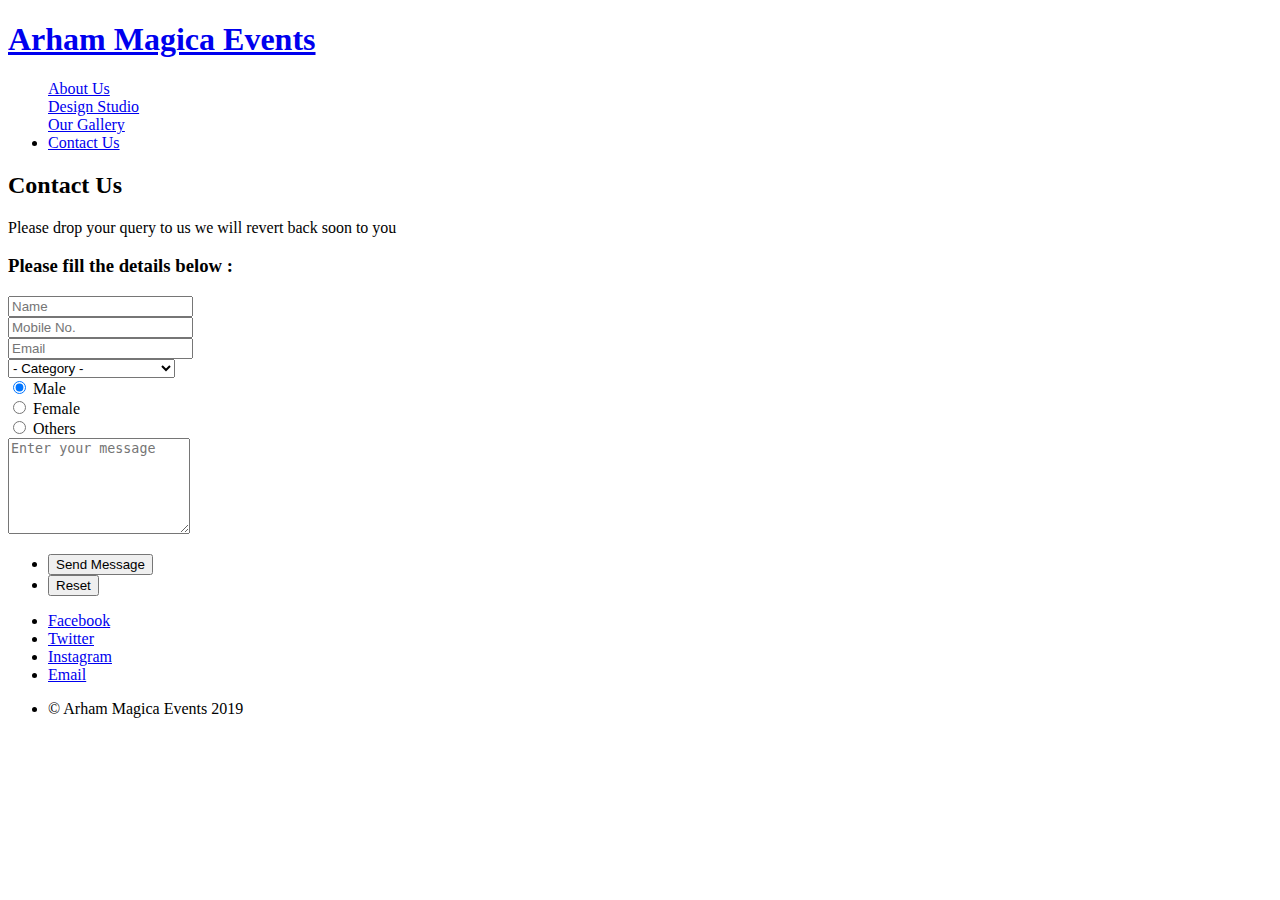
==== contact.html @ 1458b0da "Add files via upload" ====
<!DOCTYPE HTML>
<html>
<head>
		<title>Elements - Landed by HTML5 UP</title>
		<meta charset="utf-8" />
		<meta name="viewport" content="width=device-width, initial-scale=1, user-scalable=no" />
		<link rel="stylesheet" href="assets/css/main.css" />
		<noscript><link rel="stylesheet" href="assets/css/noscript.css" /></noscript>
	</head>
	<body class="is-preload">
		<div id="page-wrapper">

		
		
			<!-- Header -->
				<header id="header">
					<h1 id="logo"><a href="index.html">Arham Magica Events</a></h1>
					<nav id="nav">
						<ul>
							<li style="color: #fff"><a href="index.html#one">About Us</a></li>
							<li  style="color: #fff">
								<a href="#">Design Studio</a>
						<!--		<ul>
									<li><a href="left-sidebar.html">Left Sidebar</a></li>
									<li><a href="right-sidebar.html">Right Sidebar</a></li>
									<li><a href="no-sidebar.html">No Sidebar</a></li>
									<li>
										<a href="#">Submenu</a>
										<ul>
											<li><a href="#">Option 1</a></li>
											<li><a href="#">Option 2</a></li>
											<li><a href="#">Option 3</a></li>
											<li><a href="#">Option 4</a></li>
										</ul>
									</li>
								</ul>-->
							</li>
							<li  style="color: #fff"><a href="gallery.html" target="_blank">Our Gallery</a></li>
							<li><a href="contact.html" class="button primary" target="_blank">Contact Us</a></li>
						</ul>
					</nav>
				</header>

			<!-- Main -->
				<div id="main" class="wrapper style1">
					<div class="container">
						<header class="major">
							<h2>Contact Us</h2>
							<p>Please drop your query to us we will revert back soon to you</p>
						</header>


						<!-- Form -->
							<section>
								<h3>Please fill the details below : </h3>
								<form method="post" action="#">
									<div class="row gtr-uniform gtr-50">
										<div class="col-6 col-12-xsmall">
											<input type="text" name="name" id="name" value="" placeholder="Name" />
										</div>
										<div class="col-6 col-12-xsmall">
											<input type="text" name="Mobile No." id="number" value="" placeholder="Mobile No." />
										</div>
										
										<div class="col-6 col-12-xsmall">
											<input type="email" name="email" id="email" value="" placeholder="Email" />
										</div>
										<div class="col-12">
											<select name="category" id="category">
												<option value="">- Category -</option>
												<option value="1">Artists</option>
												<option value="1">Bands</option>
												<option value="1">Caterers</option>
												<option value="1">Dancers</option>
												<option value="1">Freelancer</option>
												<option value="1">Musicians</option>
												<option value="1">Wedding Plans/Services</option>
												<option value="1">Others</option>
											</select>
										</div>
										<div class="col-4 col-12-medium">
											<input type="radio" id="priority-low" name="priority" checked>
											<label>Male</label>
										</div>
										<div class="col-4 col-12-medium">
											<input type="radio" id="priority-normal" name="priority">
											<label>Female</label>
										</div>
										<div class="col-4 col-12-medium">
											<input type="radio" id="priority-high" name="priority">
											<label>Others</label>
										</div>
										<div class="col-12">
											<textarea name="message" id="message" placeholder="Enter your message" rows="6"></textarea>
										</div>
										<div class="col-12">
											<ul class="actions">
												<li><input type="submit" value="Send Message" class="primary" /></li>
												<li><input type="reset" value="Reset" /></li>
											</ul>
										</div>
									</div>
								</form>
							</section>

					</div>
				</div>

			<!-- Footer -->
				<footer id="footer">
					<ul class="icons">	
						<li><a href="#" class="icon alt fa-facebook"><span class="label">Facebook</span></a></li>
						<li><a href="#" class="icon alt fa-twitter"><span class="label">Twitter</span></a></li>
						<li><a href="#" class="icon alt fa-instagram"><span class="label">Instagram</span></a></li>
						<li><a href="#" class="icon alt fa-envelope"><span class="label">Email</span></a></li>
					</ul>
					<ul class="copyright">
							<li>&copy; Arham Magica Events 2019</li>
				</ul>
				</footer>


		</div>

		<!-- Scripts -->
			<script src="assets/js/jquery.min.js"></script>
			<script src="assets/js/jquery.scrolly.min.js"></script>
			<script src="assets/js/jquery.dropotron.min.js"></script>
			<script src="assets/js/jquery.scrollex.min.js"></script>
			<script src="assets/js/browser.min.js"></script>
			<script src="assets/js/breakpoints.min.js"></script>
			<script src="assets/js/util.js"></script>
			<script src="assets/js/main.js"></script>

	</body>

</html>
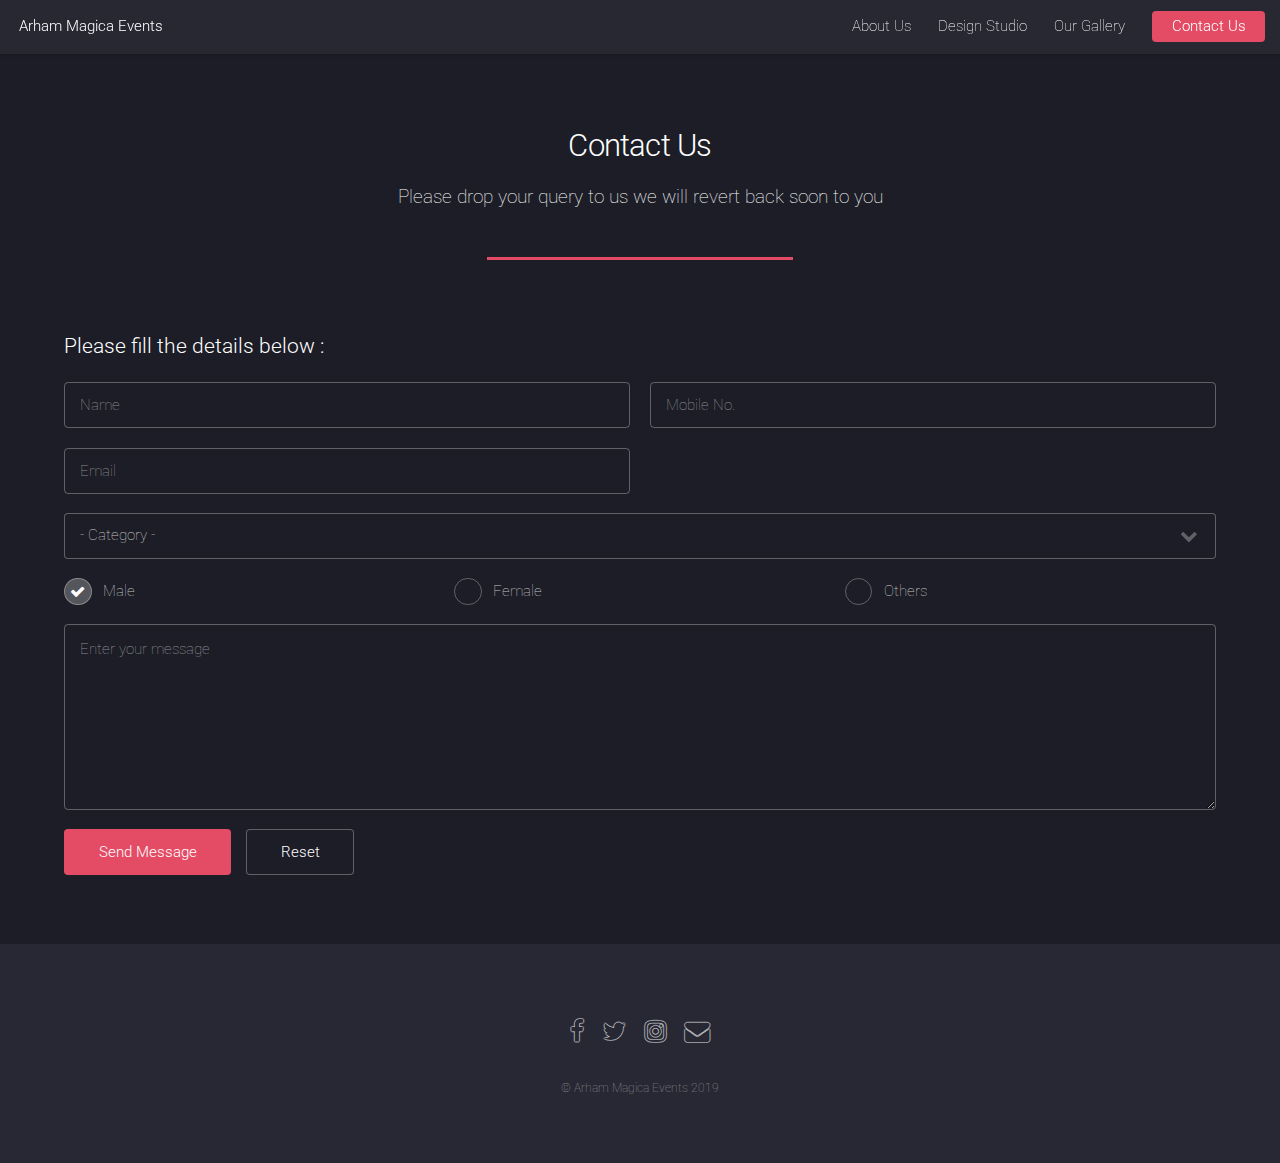
==== commit eb8c1946: "Add files via upload" ====
--- a/contact.html
+++ b/contact.html
@@ -1,7 +1,7 @@
 <!DOCTYPE HTML>
 <html>
 <head>
-		<title>Elements - Landed by HTML5 UP</title>
+		<title>Arham Magica Events | Contact</title>
 		<meta charset="utf-8" />
 		<meta name="viewport" content="width=device-width, initial-scale=1, user-scalable=no" />
 		<link rel="stylesheet" href="assets/css/main.css" />
--- a/assets/css/main.css
+++ b/assets/css/main.css
@@ -0,0 +1,4064 @@
+@import url("font-awesome.min.css");
+@import url("https://fonts.googleapis.com/css?family=Roboto:100,300,100italic,300italic");
+
+html, body, div, span, applet, object,
+iframe, h1, h2, h3, h4, h5, h6, p, blockquote,
+pre, a, abbr, acronym, address, big, cite,
+code, del, dfn, em, img, ins, kbd, q, s, samp,
+small, strike, strong, sub, sup, tt, var, b,
+u, i, center, dl, dt, dd, ol, ul, li, fieldset,
+form, label, legend, table, caption, tbody,
+tfoot, thead, tr, th, td, article, aside,
+canvas, details, embed, figure, figcaption,
+footer, header, hgroup, menu, nav, output, ruby,
+section, summary, time, mark, audio, video {
+	margin: 0;
+	padding: 0;
+	border: 0;
+	font-size: 100%;
+	font: inherit;
+	vertical-align: baseline;}
+
+article, aside, details, figcaption, figure,
+footer, header, hgroup, menu, nav, section {
+	display: block;}
+
+body {
+	line-height: 1;
+}
+
+ol, ul {
+	list-style: none;
+}
+
+blockquote, q {
+	quotes: none;
+}
+
+	blockquote:before, blockquote:after, q:before, q:after {
+		content: '';
+		content: none;
+	}
+
+table {
+	border-collapse: collapse;
+	border-spacing: 0;
+}
+
+body {
+	-webkit-text-size-adjust: none;
+}
+
+mark {
+	background-color: transparent;
+	color: inherit;
+}
+
+input::-moz-focus-inner {
+	border: 0;
+	padding: 0;
+}
+
+input, select, textarea {
+	-moz-appearance: none;
+	-webkit-appearance: none;
+	-ms-appearance: none;
+	appearance: none;
+}
+
+/* Basic */
+
+	html {
+		box-sizing: border-box;
+	}
+
+	*, *:before, *:after {
+		box-sizing: inherit;
+	}
+
+	html, body {
+		background: #1c1d26;
+	}
+
+	body.is-preload *, body.is-preload *:before, body.is-preload *:after {
+		-moz-animation: none !important;
+		-webkit-animation: none !important;
+		-ms-animation: none !important;
+		animation: none !important;
+		-moz-transition: none !important;
+		-webkit-transition: none !important;
+		-ms-transition: none !important;
+		transition: none !important;
+	}
+
+	body, input, select, textarea {
+		color: rgba(255, 255, 255, 0.75);
+		font-family: "Roboto", Helvetica, sans-serif;
+		font-size: 15pt;
+		font-weight: 100;
+		line-height: 1.75em;
+	}
+
+	a {
+		-moz-transition: border-color 0.2s ease-in-out, color 0.2s ease-in-out;
+		-webkit-transition: border-color 0.2s ease-in-out, color 0.2s ease-in-out;
+		-ms-transition: border-color 0.2s ease-in-out, color 0.2s ease-in-out;
+		transition: border-color 0.2s ease-in-out, color 0.2s ease-in-out;
+		border-bottom: dotted 1px;
+		color: #e44c65;
+		text-decoration: none;
+	}
+
+		a:hover {
+			color: #e44c65 !important;
+			border-bottom-color: transparent;
+		}
+
+	strong, b {
+		color: #ffffff;
+		font-weight: 300;
+	}
+
+	em, i {
+		font-style: italic;
+	}
+
+	p {
+		margin: 0 0 2em 0;
+	}
+
+	h1, h2, h3, h4, h5, h6 {
+		color: #ffffff;
+		font-weight: 300;
+		line-height: 1em;
+		margin: 0 0 1em 0;
+	}
+
+		h1 a, h2 a, h3 a, h4 a, h5 a, h6 a {
+			color: inherit;
+			border: 0;
+		}
+
+	h2 {
+		font-size: 2em;
+		line-height: 1.5em;
+		letter-spacing: -0.025em;
+	}
+
+	h3 {
+		font-size: 1.35em;
+		line-height: 1.5em;
+	}
+
+	h4 {
+		font-size: 1.1em;
+		line-height: 1.5em;
+	}
+
+	h5 {
+		font-size: 0.9em;
+		line-height: 1.5em;
+	}
+
+	h6 {
+		font-size: 0.7em;
+		line-height: 1.5em;
+	}
+
+	sub {
+		font-size: 0.8em;
+		position: relative;
+		top: 0.5em;
+	}
+
+	sup {
+		font-size: 0.8em;
+		position: relative;
+		top: -0.5em;
+	}
+
+	hr {
+		border: 0;
+		border-bottom: solid 1px rgba(255, 255, 255, 0.3);
+		margin: 3em 0;
+	}
+
+		hr.major {
+			margin: 4em 0;
+		}
+
+	blockquote {
+		border-left: solid 4px rgba(255, 255, 255, 0.3);
+		font-style: italic;
+		margin: 0 0 2em 0;
+		padding: 0.5em 0 0.5em 2em;
+	}
+
+	code {
+		background: rgba(255, 255, 255, 0.075);
+		border-radius: 4px;
+		font-family: "Courier New", monospace;
+		font-size: 0.9em;
+		margin: 0 0.25em;
+		padding: 0.25em 0.65em;
+	}
+
+	pre {
+		-webkit-overflow-scrolling: touch;
+		font-family: "Courier New", monospace;
+		font-size: 0.9em;
+		margin: 0 0 2em 0;
+	}
+
+		pre code {
+			display: block;
+			line-height: 1.75em;
+			padding: 1em 1.5em;
+			overflow-x: auto;
+		}
+
+	.align-left {
+		text-align: left;
+	}
+
+	.align-center {
+		text-align: center;
+	}
+
+	.align-right {
+		text-align: right;
+	}
+
+/* Loader */
+
+	@-moz-keyframes spinner-show {
+		0% {
+			opacity: 0;
+		}
+
+		100% {
+			opacity: 1;
+		}
+	}
+
+	@-webkit-keyframes spinner-show {
+		0% {
+			opacity: 0;
+		}
+
+		100% {
+			opacity: 1;
+		}
+	}
+
+	@-ms-keyframes spinner-show {
+		0% {
+			opacity: 0;
+		}
+
+		100% {
+			opacity: 1;
+		}
+	}
+
+	@keyframes spinner-show {
+		0% {
+			opacity: 0;
+		}
+
+		100% {
+			opacity: 1;
+		}
+	}
+
+	@-moz-keyframes spinner-hide {
+		0% {
+			color: rgba(255, 255, 255, 0.15);
+			z-index: 100001;
+			-moz-transform: scale(1) rotate(0deg);
+			-webkit-transform: scale(1) rotate(0deg);
+			-ms-transform: scale(1) rotate(0deg);
+			transform: scale(1) rotate(0deg);
+		}
+
+		99% {
+			color: #1c1d26;
+			z-index: 100001;
+			-moz-transform: scale(0.5) rotate(360deg);
+			-webkit-transform: scale(0.5) rotate(360deg);
+			-ms-transform: scale(0.5) rotate(360deg);
+			transform: scale(0.5) rotate(360deg);
+		}
+
+		100% {
+			color: #1c1d26;
+			z-index: -1;
+			-moz-transform: scale(0.5) rotate(360deg);
+			-webkit-transform: scale(0.5) rotate(360deg);
+			-ms-transform: scale(0.5) rotate(360deg);
+			transform: scale(0.5) rotate(360deg);
+		}
+	}
+
+	@-webkit-keyframes spinner-hide {
+		0% {
+			color: rgba(255, 255, 255, 0.15);
+			z-index: 100001;
+			-moz-transform: scale(1) rotate(0deg);
+			-webkit-transform: scale(1) rotate(0deg);
+			-ms-transform: scale(1) rotate(0deg);
+			transform: scale(1) rotate(0deg);
+		}
+
+		99% {
+			color: #1c1d26;
+			z-index: 100001;
+			-moz-transform: scale(0.5) rotate(360deg);
+			-webkit-transform: scale(0.5) rotate(360deg);
+			-ms-transform: scale(0.5) rotate(360deg);
+			transform: scale(0.5) rotate(360deg);
+		}
+
+		100% {
+			color: #1c1d26;
+			z-index: -1;
+			-moz-transform: scale(0.5) rotate(360deg);
+			-webkit-transform: scale(0.5) rotate(360deg);
+			-ms-transform: scale(0.5) rotate(360deg);
+			transform: scale(0.5) rotate(360deg);
+		}
+	}
+
+	@-ms-keyframes spinner-hide {
+		0% {
+			color: rgba(255, 255, 255, 0.15);
+			z-index: 100001;
+			-moz-transform: scale(1) rotate(0deg);
+			-webkit-transform: scale(1) rotate(0deg);
+			-ms-transform: scale(1) rotate(0deg);
+			transform: scale(1) rotate(0deg);
+		}
+
+		99% {
+			color: #1c1d26;
+			z-index: 100001;
+			-moz-transform: scale(0.5) rotate(360deg);
+			-webkit-transform: scale(0.5) rotate(360deg);
+			-ms-transform: scale(0.5) rotate(360deg);
+			transform: scale(0.5) rotate(360deg);
+		}
+
+		100% {
+			color: #1c1d26;
+			z-index: -1;
+			-moz-transform: scale(0.5) rotate(360deg);
+			-webkit-transform: scale(0.5) rotate(360deg);
+			-ms-transform: scale(0.5) rotate(360deg);
+			transform: scale(0.5) rotate(360deg);
+		}
+	}
+
+	@keyframes spinner-hide {
+		0% {
+			color: rgba(255, 255, 255, 0.15);
+			z-index: 100001;
+			-moz-transform: scale(1) rotate(0deg);
+			-webkit-transform: scale(1) rotate(0deg);
+			-ms-transform: scale(1) rotate(0deg);
+			transform: scale(1) rotate(0deg);
+		}
+
+		99% {
+			color: #1c1d26;
+			z-index: 100001;
+			-moz-transform: scale(0.5) rotate(360deg);
+			-webkit-transform: scale(0.5) rotate(360deg);
+			-ms-transform: scale(0.5) rotate(360deg);
+			transform: scale(0.5) rotate(360deg);
+		}
+
+		100% {
+			color: #1c1d26;
+			z-index: -1;
+			-moz-transform: scale(0.5) rotate(360deg);
+			-webkit-transform: scale(0.5) rotate(360deg);
+			-ms-transform: scale(0.5) rotate(360deg);
+			transform: scale(0.5) rotate(360deg);
+		}
+	}
+
+	@-moz-keyframes spinner-rotate {
+		0% {
+			-moz-transform: scale(1) rotate(0deg);
+			-webkit-transform: scale(1) rotate(0deg);
+			-ms-transform: scale(1) rotate(0deg);
+			transform: scale(1) rotate(0deg);
+		}
+
+		100% {
+			-moz-transform: scale(1) rotate(360deg);
+			-webkit-transform: scale(1) rotate(360deg);
+			-ms-transform: scale(1) rotate(360deg);
+			transform: scale(1) rotate(360deg);
+		}
+	}
+
+	@-webkit-keyframes spinner-rotate {
+		0% {
+			-moz-transform: scale(1) rotate(0deg);
+			-webkit-transform: scale(1) rotate(0deg);
+			-ms-transform: scale(1) rotate(0deg);
+			transform: scale(1) rotate(0deg);
+		}
+
+		100% {
+			-moz-transform: scale(1) rotate(360deg);
+			-webkit-transform: scale(1) rotate(360deg);
+			-ms-transform: scale(1) rotate(360deg);
+			transform: scale(1) rotate(360deg);
+		}
+	}
+
+	@-ms-keyframes spinner-rotate {
+		0% {
+			-moz-transform: scale(1) rotate(0deg);
+			-webkit-transform: scale(1) rotate(0deg);
+			-ms-transform: scale(1) rotate(0deg);
+			transform: scale(1) rotate(0deg);
+		}
+
+		100% {
+			-moz-transform: scale(1) rotate(360deg);
+			-webkit-transform: scale(1) rotate(360deg);
+			-ms-transform: scale(1) rotate(360deg);
+			transform: scale(1) rotate(360deg);
+		}
+	}
+
+	@keyframes spinner-rotate {
+		0% {
+			-moz-transform: scale(1) rotate(0deg);
+			-webkit-transform: scale(1) rotate(0deg);
+			-ms-transform: scale(1) rotate(0deg);
+			transform: scale(1) rotate(0deg);
+		}
+
+		100% {
+			-moz-transform: scale(1) rotate(360deg);
+			-webkit-transform: scale(1) rotate(360deg);
+			-ms-transform: scale(1) rotate(360deg);
+			transform: scale(1) rotate(360deg);
+		}
+	}
+
+	@-moz-keyframes overlay-hide {
+		0% {
+			opacity: 1;
+			z-index: 100000;
+		}
+
+		15% {
+			opacity: 1;
+			z-index: 100000;
+		}
+
+		99% {
+			opacity: 0;
+			z-index: 100000;
+		}
+
+		100% {
+			opacity: 0;
+			z-index: -1;
+		}
+	}
+
+	@-webkit-keyframes overlay-hide {
+		0% {
+			opacity: 1;
+			z-index: 100000;
+		}
+
+		15% {
+			opacity: 1;
+			z-index: 100000;
+		}
+
+		99% {
+			opacity: 0;
+			z-index: 100000;
+		}
+
+		100% {
+			opacity: 0;
+			z-index: -1;
+		}
+	}
+
+	@-ms-keyframes overlay-hide {
+		0% {
+			opacity: 1;
+			z-index: 100000;
+		}
+
+		15% {
+			opacity: 1;
+			z-index: 100000;
+		}
+
+		99% {
+			opacity: 0;
+			z-index: 100000;
+		}
+
+		100% {
+			opacity: 0;
+			z-index: -1;
+		}
+	}
+
+	@keyframes overlay-hide {
+		0% {
+			opacity: 1;
+			z-index: 100000;
+		}
+
+		15% {
+			opacity: 1;
+			z-index: 100000;
+		}
+
+		99% {
+			opacity: 0;
+			z-index: 100000;
+		}
+
+		100% {
+			opacity: 0;
+			z-index: -1;
+		}
+	}
+
+	body.landing {
+		text-decoration: none;
+	}
+
+		body.landing:before {
+			-moz-osx-font-smoothing: grayscale;
+			-webkit-font-smoothing: antialiased;
+			font-family: FontAwesome;
+			font-style: normal;
+			font-weight: normal;
+			text-transform: none !important;
+		}
+
+		body.landing:before {
+			-moz-animation: spinner-show 1.5s 1 0.25s ease forwards, spinner-hide 0.25s ease-in-out forwards !important;
+			-webkit-animation: spinner-show 1.5s 1 0.25s ease forwards, spinner-hide 0.25s ease-in-out forwards !important;
+			-ms-animation: spinner-show 1.5s 1 0.25s ease forwards, spinner-hide 0.25s ease-in-out forwards !important;
+			animation: spinner-show 1.5s 1 0.25s ease forwards, spinner-hide 0.25s ease-in-out forwards !important;
+			-moz-transform-origin: 50% 50%;
+			-webkit-transform-origin: 50% 50%;
+			-ms-transform-origin: 50% 50%;
+			transform-origin: 50% 50%;
+			color: rgba(255, 255, 255, 0.15);
+			content: '\f1ce';
+			cursor: default;
+			display: block;
+			font-size: 2em;
+			height: 2em;
+			left: 50%;
+			line-height: 2em;
+			margin: -1em 0 0 -1em;
+			opacity: 0;
+			position: fixed;
+			text-align: center;
+			top: 50%;
+			width: 2em;
+			z-index: -1;
+		}
+
+		body.landing:after {
+			-moz-animation: overlay-hide 1.5s ease-in forwards !important;
+			-webkit-animation: overlay-hide 1.5s ease-in forwards !important;
+			-ms-animation: overlay-hide 1.5s ease-in forwards !important;
+			animation: overlay-hide 1.5s ease-in forwards !important;
+			background: #1c1d26;
+			content: '';
+			display: block;
+			height: 100%;
+			left: 0;
+			opacity: 0;
+			position: fixed;
+			top: 0;
+			width: 100%;
+			z-index: -1;
+		}
+
+		body.landing.is-preload:before {
+			-moz-animation: spinner-show 1.5s 1 0.25s ease forwards, spinner-rotate 0.75s infinite linear !important;
+			-webkit-animation: spinner-show 1.5s 1 0.25s ease forwards, spinner-rotate 0.75s infinite linear !important;
+			-ms-animation: spinner-show 1.5s 1 0.25s ease forwards, spinner-rotate 0.75s infinite linear !important;
+			animation: spinner-show 1.5s 1 0.25s ease forwards, spinner-rotate 0.75s infinite linear !important;
+			z-index: 100001;
+		}
+
+		body.landing.is-preload:after {
+			-moz-animation: none !important;
+			-webkit-animation: none !important;
+			-ms-animation: none !important;
+			animation: none !important;
+			opacity: 1;
+			z-index: 100000;
+		}
+
+	@media (-webkit-min-device-pixel-ratio: 2) {
+
+		body.landing:before {
+			line-height: 2.025em;
+		}
+
+	}
+
+/* Container */
+
+	.container {
+		margin: 0 auto;
+		max-width: calc(100% - 4em);
+		width: 70em;
+	}
+
+		.container.xsmall {
+			width: 17.5em;
+		}
+
+		.container.small {
+			width: 35em;
+		}
+
+		.container.medium {
+			width: 52.5em;
+		}
+
+		.container.large {
+			width: 87.5em;
+		}
+
+		.container.xlarge {
+			width: 105em;
+		}
+
+		.container.max {
+			width: 100%;
+		}
+
+		@media screen and (max-width: 1280px) {
+
+			.container {
+				width: 90%;
+				max-width: 100%;
+			}
+
+		}
+
+		@media screen and (max-width: 980px) {
+
+			.container {
+				width: 100% !important;
+			}
+
+		}
+
+/* Row */
+
+	.row {
+		display: flex;
+		flex-wrap: wrap;
+		box-sizing: border-box;
+		align-items: stretch;
+	}
+
+		.row > * {
+			box-sizing: border-box;
+		}
+
+		.row.gtr-uniform > * > :last-child {
+			margin-bottom: 0;
+		}
+
+		.row.aln-left {
+			justify-content: flex-start;
+		}
+
+		.row.aln-center {
+			justify-content: center;
+		}
+
+		.row.aln-right {
+			justify-content: flex-end;
+		}
+
+		.row.aln-top {
+			align-items: flex-start;
+		}
+
+		.row.aln-middle {
+			align-items: center;
+		}
+
+		.row.aln-bottom {
+			align-items: flex-end;
+		}
+
+		.row > .imp {
+			order: -1;
+		}
+
+		.row > .col-1 {
+			width: 8.3333333333%;
+		}
+
+		.row > .off-1 {
+			margin-left: 8.3333333333%;
+		}
+
+		.row > .col-2 {
+			width: 16.6666666667%;
+		}
+
+		.row > .off-2 {
+			margin-left: 16.6666666667%;
+		}
+
+		.row > .col-3 {
+			width: 25%;
+		}
+
+		.row > .off-3 {
+			margin-left: 25%;
+		}
+
+		.row > .col-4 {
+			width: 33.3333333333%;
+		}
+
+		.row > .off-4 {
+			margin-left: 33.3333333333%;
+		}
+
+		.row > .col-5 {
+			width: 41.6666666667%;
+		}
+
+		.row > .off-5 {
+			margin-left: 41.6666666667%;
+		}
+
+		.row > .col-6 {
+			width: 50%;
+		}
+
+		.row > .off-6 {
+			margin-left: 50%;
+		}
+
+		.row > .col-7 {
+			width: 58.3333333333%;
+		}
+
+		.row > .off-7 {
+			margin-left: 58.3333333333%;
+		}
+
+		.row > .col-8 {
+			width: 66.6666666667%;
+		}
+
+		.row > .off-8 {
+			margin-left: 66.6666666667%;
+		}
+
+		.row > .col-9 {
+			width: 75%;
+		}
+
+		.row > .off-9 {
+			margin-left: 75%;
+		}
+
+		.row > .col-10 {
+			width: 83.3333333333%;
+		}
+
+		.row > .off-10 {
+			margin-left: 83.3333333333%;
+		}
+
+		.row > .col-11 {
+			width: 91.6666666667%;
+		}
+
+		.row > .off-11 {
+			margin-left: 91.6666666667%;
+		}
+
+		.row > .col-12 {
+			width: 100%;
+		}
+
+		.row > .off-12 {
+			margin-left: 100%;
+		}
+
+		.row.gtr-0 {
+			margin-top: 0;
+			margin-left: 0em;
+		}
+
+			.row.gtr-0 > * {
+				padding: 0 0 0 0em;
+			}
+
+			.row.gtr-0.gtr-uniform {
+				margin-top: 0em;
+			}
+
+				.row.gtr-0.gtr-uniform > * {
+					padding-top: 0em;
+				}
+
+		.row.gtr-25 {
+			margin-top: 0;
+			margin-left: -0.625em;
+		}
+
+			.row.gtr-25 > * {
+				padding: 0 0 0 0.625em;
+			}
+
+			.row.gtr-25.gtr-uniform {
+				margin-top: -0.625em;
+			}
+
+				.row.gtr-25.gtr-uniform > * {
+					padding-top: 0.625em;
+				}
+
+		.row.gtr-50 {
+			margin-top: 0;
+			margin-left: -1.25em;
+		}
+
+			.row.gtr-50 > * {
+				padding: 0 0 0 1.25em;
+			}
+
+			.row.gtr-50.gtr-uniform {
+				margin-top: -1.25em;
+			}
+
+				.row.gtr-50.gtr-uniform > * {
+					padding-top: 1.25em;
+				}
+
+		.row {
+			margin-top: 0;
+			margin-left: -2.5em;
+		}
+
+			.row > * {
+				padding: 0 0 0 2.5em;
+			}
+
+			.row.gtr-uniform {
+				margin-top: -2.5em;
+			}
+
+				.row.gtr-uniform > * {
+					padding-top: 2.5em;
+				}
+
+		.row.gtr-150 {
+			margin-top: 0;
+			margin-left: -3.75em;
+		}
+
+			.row.gtr-150 > * {
+				padding: 0 0 0 3.75em;
+			}
+
+			.row.gtr-150.gtr-uniform {
+				margin-top: -3.75em;
+			}
+
+				.row.gtr-150.gtr-uniform > * {
+					padding-top: 3.75em;
+				}
+
+		.row.gtr-200 {
+			margin-top: 0;
+			margin-left: -5em;
+		}
+
+			.row.gtr-200 > * {
+				padding: 0 0 0 5em;
+			}
+
+			.row.gtr-200.gtr-uniform {
+				margin-top: -5em;
+			}
+
+				.row.gtr-200.gtr-uniform > * {
+					padding-top: 5em;
+				}
+
+		@media screen and (max-width: 1680px) {
+
+			.row {
+				display: flex;
+				flex-wrap: wrap;
+				box-sizing: border-box;
+				align-items: stretch;
+			}
+
+				.row > * {
+					box-sizing: border-box;
+				}
+
+				.row.gtr-uniform > * > :last-child {
+					margin-bottom: 0;
+				}
+
+				.row.aln-left {
+					justify-content: flex-start;
+				}
+
+				.row.aln-center {
+					justify-content: center;
+				}
+
+				.row.aln-right {
+					justify-content: flex-end;
+				}
+
+				.row.aln-top {
+					align-items: flex-start;
+				}
+
+				.row.aln-middle {
+					align-items: center;
+				}
+
+				.row.aln-bottom {
+					align-items: flex-end;
+				}
+
+				.row > .imp-xlarge {
+					order: -1;
+				}
+
+				.row > .col-1-xlarge {
+					width: 8.3333333333%;
+				}
+
+				.row > .off-1-xlarge {
+					margin-left: 8.3333333333%;
+				}
+
+				.row > .col-2-xlarge {
+					width: 16.6666666667%;
+				}
+
+				.row > .off-2-xlarge {
+					margin-left: 16.6666666667%;
+				}
+
+				.row > .col-3-xlarge {
+					width: 25%;
+				}
+
+				.row > .off-3-xlarge {
+					margin-left: 25%;
+				}
+
+				.row > .col-4-xlarge {
+					width: 33.3333333333%;
+				}
+
+				.row > .off-4-xlarge {
+					margin-left: 33.3333333333%;
+				}
+
+				.row > .col-5-xlarge {
+					width: 41.6666666667%;
+				}
+
+				.row > .off-5-xlarge {
+					margin-left: 41.6666666667%;
+				}
+
+				.row > .col-6-xlarge {
+					width: 50%;
+				}
+
+				.row > .off-6-xlarge {
+					margin-left: 50%;
+				}
+
+				.row > .col-7-xlarge {
+					width: 58.3333333333%;
+				}
+
+				.row > .off-7-xlarge {
+					margin-left: 58.3333333333%;
+				}
+
+				.row > .col-8-xlarge {
+					width: 66.6666666667%;
+				}
+
+				.row > .off-8-xlarge {
+					margin-left: 66.6666666667%;
+				}
+
+				.row > .col-9-xlarge {
+					width: 75%;
+				}
+
+				.row > .off-9-xlarge {
+					margin-left: 75%;
+				}
+
+				.row > .col-10-xlarge {
+					width: 83.3333333333%;
+				}
+
+				.row > .off-10-xlarge {
+					margin-left: 83.3333333333%;
+				}
+
+				.row > .col-11-xlarge {
+					width: 91.6666666667%;
+				}
+
+				.row > .off-11-xlarge {
+					margin-left: 91.6666666667%;
+				}
+
+				.row > .col-12-xlarge {
+					width: 100%;
+				}
+
+				.row > .off-12-xlarge {
+					margin-left: 100%;
+				}
+
+				.row.gtr-0 {
+					margin-top: 0;
+					margin-left: 0em;
+				}
+
+					.row.gtr-0 > * {
+						padding: 0 0 0 0em;
+					}
+
+					.row.gtr-0.gtr-uniform {
+						margin-top: 0em;
+					}
+
+						.row.gtr-0.gtr-uniform > * {
+							padding-top: 0em;
+						}
+
+				.row.gtr-25 {
+					margin-top: 0;
+					margin-left: -0.625em;
+				}
+
+					.row.gtr-25 > * {
+						padding: 0 0 0 0.625em;
+					}
+
+					.row.gtr-25.gtr-uniform {
+						margin-top: -0.625em;
+					}
+
+						.row.gtr-25.gtr-uniform > * {
+							padding-top: 0.625em;
+						}
+
+				.row.gtr-50 {
+					margin-top: 0;
+					margin-left: -1.25em;
+				}
+
+					.row.gtr-50 > * {
+						padding: 0 0 0 1.25em;
+					}
+
+					.row.gtr-50.gtr-uniform {
+						margin-top: -1.25em;
+					}
+
+						.row.gtr-50.gtr-uniform > * {
+							padding-top: 1.25em;
+						}
+
+				.row {
+					margin-top: 0;
+					margin-left: -2.5em;
+				}
+
+					.row > * {
+						padding: 0 0 0 2.5em;
+					}
+
+					.row.gtr-uniform {
+						margin-top: -2.5em;
+					}
+
+						.row.gtr-uniform > * {
+							padding-top: 2.5em;
+						}
+
+				.row.gtr-150 {
+					margin-top: 0;
+					margin-left: -3.75em;
+				}
+
+					.row.gtr-150 > * {
+						padding: 0 0 0 3.75em;
+					}
+
+					.row.gtr-150.gtr-uniform {
+						margin-top: -3.75em;
+					}
+
+						.row.gtr-150.gtr-uniform > * {
+							padding-top: 3.75em;
+						}
+
+				.row.gtr-200 {
+					margin-top: 0;
+					margin-left: -5em;
+				}
+
+					.row.gtr-200 > * {
+						padding: 0 0 0 5em;
+					}
+
+					.row.gtr-200.gtr-uniform {
+						margin-top: -5em;
+					}
+
+						.row.gtr-200.gtr-uniform > * {
+							padding-top: 5em;
+						}
+
+		}
+
+		@media screen and (max-width: 1280px) {
+
+			.row {
+				display: flex;
+				flex-wrap: wrap;
+				box-sizing: border-box;
+				align-items: stretch;
+			}
+
+				.row > * {
+					box-sizing: border-box;
+				}
+
+				.row.gtr-uniform > * > :last-child {
+					margin-bottom: 0;
+				}
+
+				.row.aln-left {
+					justify-content: flex-start;
+				}
+
+				.row.aln-center {
+					justify-content: center;
+				}
+
+				.row.aln-right {
+					justify-content: flex-end;
+				}
+
+				.row.aln-top {
+					align-items: flex-start;
+				}
+
+				.row.aln-middle {
+					align-items: center;
+				}
+
+				.row.aln-bottom {
+					align-items: flex-end;
+				}
+
+				.row > .imp-large {
+					order: -1;
+				}
+
+				.row > .col-1-large {
+					width: 8.3333333333%;
+				}
+
+				.row > .off-1-large {
+					margin-left: 8.3333333333%;
+				}
+
+				.row > .col-2-large {
+					width: 16.6666666667%;
+				}
+
+				.row > .off-2-large {
+					margin-left: 16.6666666667%;
+				}
+
+				.row > .col-3-large {
+					width: 25%;
+				}
+
+				.row > .off-3-large {
+					margin-left: 25%;
+				}
+
+				.row > .col-4-large {
+					width: 33.3333333333%;
+				}
+
+				.row > .off-4-large {
+					margin-left: 33.3333333333%;
+				}
+
+				.row > .col-5-large {
+					width: 41.6666666667%;
+				}
+
+				.row > .off-5-large {
+					margin-left: 41.6666666667%;
+				}
+
+				.row > .col-6-large {
+					width: 50%;
+				}
+
+				.row > .off-6-large {
+					margin-left: 50%;
+				}
+
+				.row > .col-7-large {
+					width: 58.3333333333%;
+				}
+
+				.row > .off-7-large {
+					margin-left: 58.3333333333%;
+				}
+
+				.row > .col-8-large {
+					width: 66.6666666667%;
+				}
+
+				.row > .off-8-large {
+					margin-left: 66.6666666667%;
+				}
+
+				.row > .col-9-large {
+					width: 75%;
+				}
+
+				.row > .off-9-large {
+					margin-left: 75%;
+				}
+
+				.row > .col-10-large {
+					width: 83.3333333333%;
+				}
+
+				.row > .off-10-large {
+					margin-left: 83.3333333333%;
+				}
+
+				.row > .col-11-large {
+					width: 91.6666666667%;
+				}
+
+				.row > .off-11-large {
+					margin-left: 91.6666666667%;
+				}
+
+				.row > .col-12-large {
+					width: 100%;
+				}
+
+				.row > .off-12-large {
+					margin-left: 100%;
+				}
+
+				.row.gtr-0 {
+					margin-top: 0;
+					margin-left: 0em;
+				}
+
+					.row.gtr-0 > * {
+						padding: 0 0 0 0em;
+					}
+
+					.row.gtr-0.gtr-uniform {
+						margin-top: 0em;
+					}
+
+						.row.gtr-0.gtr-uniform > * {
+							padding-top: 0em;
+						}
+
+				.row.gtr-25 {
+					margin-top: 0;
+					margin-left: -0.625em;
+				}
+
+					.row.gtr-25 > * {
+						padding: 0 0 0 0.625em;
+					}
+
+					.row.gtr-25.gtr-uniform {
+						margin-top: -0.625em;
+					}
+
+						.row.gtr-25.gtr-uniform > * {
+							padding-top: 0.625em;
+						}
+
+				.row.gtr-50 {
+					margin-top: 0;
+					margin-left: -1.25em;
+				}
+
+					.row.gtr-50 > * {
+						padding: 0 0 0 1.25em;
+					}
+
+					.row.gtr-50.gtr-uniform {
+						margin-top: -1.25em;
+					}
+
+						.row.gtr-50.gtr-uniform > * {
+							padding-top: 1.25em;
+						}
+
+				.row {
+					margin-top: 0;
+					margin-left: -2.5em;
+				}
+
+					.row > * {
+						padding: 0 0 0 2.5em;
+					}
+
+					.row.gtr-uniform {
+						margin-top: -2.5em;
+					}
+
+						.row.gtr-uniform > * {
+							padding-top: 2.5em;
+						}
+
+				.row.gtr-150 {
+					margin-top: 0;
+					margin-left: -3.75em;
+				}
+
+					.row.gtr-150 > * {
+						padding: 0 0 0 3.75em;
+					}
+
+					.row.gtr-150.gtr-uniform {
+						margin-top: -3.75em;
+					}
+
+						.row.gtr-150.gtr-uniform > * {
+							padding-top: 3.75em;
+						}
+
+				.row.gtr-200 {
+					margin-top: 0;
+					margin-left: -5em;
+				}
+
+					.row.gtr-200 > * {
+						padding: 0 0 0 5em;
+					}
+
+					.row.gtr-200.gtr-uniform {
+						margin-top: -5em;
+					}
+
+						.row.gtr-200.gtr-uniform > * {
+							padding-top: 5em;
+						}
+
+		}
+
+		@media screen and (max-width: 980px) {
+
+			.row {
+				display: flex;
+				flex-wrap: wrap;
+				box-sizing: border-box;
+				align-items: stretch;
+			}
+
+				.row > * {
+					box-sizing: border-box;
+				}
+
+				.row.gtr-uniform > * > :last-child {
+					margin-bottom: 0;
+				}
+
+				.row.aln-left {
+					justify-content: flex-start;
+				}
+
+				.row.aln-center {
+					justify-content: center;
+				}
+
+				.row.aln-right {
+					justify-content: flex-end;
+				}
+
+				.row.aln-top {
+					align-items: flex-start;
+				}
+
+				.row.aln-middle {
+					align-items: center;
+				}
+
+				.row.aln-bottom {
+					align-items: flex-end;
+				}
+
+				.row > .imp-medium {
+					order: -1;
+				}
+
+				.row > .col-1-medium {
+					width: 8.3333333333%;
+				}
+
+				.row > .off-1-medium {
+					margin-left: 8.3333333333%;
+				}
+
+				.row > .col-2-medium {
+					width: 16.6666666667%;
+				}
+
+				.row > .off-2-medium {
+					margin-left: 16.6666666667%;
+				}
+
+				.row > .col-3-medium {
+					width: 25%;
+				}
+
+				.row > .off-3-medium {
+					margin-left: 25%;
+				}
+
+				.row > .col-4-medium {
+					width: 33.3333333333%;
+				}
+
+				.row > .off-4-medium {
+					margin-left: 33.3333333333%;
+				}
+
+				.row > .col-5-medium {
+					width: 41.6666666667%;
+				}
+
+				.row > .off-5-medium {
+					margin-left: 41.6666666667%;
+				}
+
+				.row > .col-6-medium {
+					width: 50%;
+				}
+
+				.row > .off-6-medium {
+					margin-left: 50%;
+				}
+
+				.row > .col-7-medium {
+					width: 58.3333333333%;
+				}
+
+				.row > .off-7-medium {
+					margin-left: 58.3333333333%;
+				}
+
+				.row > .col-8-medium {
+					width: 66.6666666667%;
+				}
+
+				.row > .off-8-medium {
+					margin-left: 66.6666666667%;
+				}
+
+				.row > .col-9-medium {
+					width: 75%;
+				}
+
+				.row > .off-9-medium {
+					margin-left: 75%;
+				}
+
+				.row > .col-10-medium {
+					width: 83.3333333333%;
+				}
+
+				.row > .off-10-medium {
+					margin-left: 83.3333333333%;
+				}
+
+				.row > .col-11-medium {
+					width: 91.6666666667%;
+				}
+
+				.row > .off-11-medium {
+					margin-left: 91.6666666667%;
+				}
+
+				.row > .col-12-medium {
+					width: 100%;
+				}
+
+				.row > .off-12-medium {
+					margin-left: 100%;
+				}
+
+				.row.gtr-0 {
+					margin-top: 0;
+					margin-left: 0em;
+				}
+
+					.row.gtr-0 > * {
+						padding: 0 0 0 0em;
+					}
+
+					.row.gtr-0.gtr-uniform {
+						margin-top: 0em;
+					}
+
+						.row.gtr-0.gtr-uniform > * {
+							padding-top: 0em;
+						}
+
+				.row.gtr-25 {
+					margin-top: 0;
+					margin-left: -0.625em;
+				}
+
+					.row.gtr-25 > * {
+						padding: 0 0 0 0.625em;
+					}
+
+					.row.gtr-25.gtr-uniform {
+						margin-top: -0.625em;
+					}
+
+						.row.gtr-25.gtr-uniform > * {
+							padding-top: 0.625em;
+						}
+
+				.row.gtr-50 {
+					margin-top: 0;
+					margin-left: -1.25em;
+				}
+
+					.row.gtr-50 > * {
+						padding: 0 0 0 1.25em;
+					}
+
+					.row.gtr-50.gtr-uniform {
+						margin-top: -1.25em;
+					}
+
+						.row.gtr-50.gtr-uniform > * {
+							padding-top: 1.25em;
+						}
+
+				.row {
+					margin-top: 0;
+					margin-left: -2.5em;
+				}
+
+					.row > * {
+						padding: 0 0 0 2.5em;
+					}
+
+					.row.gtr-uniform {
+						margin-top: -2.5em;
+					}
+
+						.row.gtr-uniform > * {
+							padding-top: 2.5em;
+						}
+
+				.row.gtr-150 {
+					margin-top: 0;
+					margin-left: -3.75em;
+				}
+
+					.row.gtr-150 > * {
+						padding: 0 0 0 3.75em;
+					}
+
+					.row.gtr-150.gtr-uniform {
+						margin-top: -3.75em;
+					}
+
+						.row.gtr-150.gtr-uniform > * {
+							padding-top: 3.75em;
+						}
+
+				.row.gtr-200 {
+					margin-top: 0;
+					margin-left: -5em;
+				}
+
+					.row.gtr-200 > * {
+						padding: 0 0 0 5em;
+					}
+
+					.row.gtr-200.gtr-uniform {
+						margin-top: -5em;
+					}
+
+						.row.gtr-200.gtr-uniform > * {
+							padding-top: 5em;
+						}
+
+		}
+
+		@media screen and (max-width: 736px) {
+
+			.row {
+				display: flex;
+				flex-wrap: wrap;
+				box-sizing: border-box;
+				align-items: stretch;
+			}
+
+				.row > * {
+					box-sizing: border-box;
+				}
+
+				.row.gtr-uniform > * > :last-child {
+					margin-bottom: 0;
+				}
+
+				.row.aln-left {
+					justify-content: flex-start;
+				}
+
+				.row.aln-center {
+					justify-content: center;
+				}
+
+				.row.aln-right {
+					justify-content: flex-end;
+				}
+
+				.row.aln-top {
+					align-items: flex-start;
+				}
+
+				.row.aln-middle {
+					align-items: center;
+				}
+
+				.row.aln-bottom {
+					align-items: flex-end;
+				}
+
+				.row > .imp-small {
+					order: -1;
+				}
+
+				.row > .col-1-small {
+					width: 8.3333333333%;
+				}
+
+				.row > .off-1-small {
+					margin-left: 8.3333333333%;
+				}
+
+				.row > .col-2-small {
+					width: 16.6666666667%;
+				}
+
+				.row > .off-2-small {
+					margin-left: 16.6666666667%;
+				}
+
+				.row > .col-3-small {
+					width: 25%;
+				}
+
+				.row > .off-3-small {
+					margin-left: 25%;
+				}
+
+				.row > .col-4-small {
+					width: 33.3333333333%;
+				}
+
+				.row > .off-4-small {
+					margin-left: 33.3333333333%;
+				}
+
+				.row > .col-5-small {
+					width: 41.6666666667%;
+				}
+
+				.row > .off-5-small {
+					margin-left: 41.6666666667%;
+				}
+
+				.row > .col-6-small {
+					width: 50%;
+				}
+
+				.row > .off-6-small {
+					margin-left: 50%;
+				}
+
+				.row > .col-7-small {
+					width: 58.3333333333%;
+				}
+
+				.row > .off-7-small {
+					margin-left: 58.3333333333%;
+				}
+
+				.row > .col-8-small {
+					width: 66.6666666667%;
+				}
+
+				.row > .off-8-small {
+					margin-left: 66.6666666667%;
+				}
+
+				.row > .col-9-small {
+					width: 75%;
+				}
+
+				.row > .off-9-small {
+					margin-left: 75%;
+				}
+
+				.row > .col-10-small {
+					width: 83.3333333333%;
+				}
+
+				.row > .off-10-small {
+					margin-left: 83.3333333333%;
+				}
+
+				.row > .col-11-small {
+					width: 91.6666666667%;
+				}
+
+				.row > .off-11-small {
+					margin-left: 91.6666666667%;
+				}
+
+				.row > .col-12-small {
+					width: 100%;
+				}
+
+				.row > .off-12-small {
+					margin-left: 100%;
+				}
+
+				.row.gtr-0 {
+					margin-top: 0;
+					margin-left: 0em;
+				}
+
+					.row.gtr-0 > * {
+						padding: 0 0 0 0em;
+					}
+
+					.row.gtr-0.gtr-uniform {
+						margin-top: 0em;
+					}
+
+						.row.gtr-0.gtr-uniform > * {
+							padding-top: 0em;
+						}
+
+				.row.gtr-25 {
+					margin-top: 0;
+					margin-left: -0.625em;
+				}
+
+					.row.gtr-25 > * {
+						padding: 0 0 0 0.625em;
+					}
+
+					.row.gtr-25.gtr-uniform {
+						margin-top: -0.625em;
+					}
+
+						.row.gtr-25.gtr-uniform > * {
+							padding-top: 0.625em;
+						}
+
+				.row.gtr-50 {
+					margin-top: 0;
+					margin-left: -1.25em;
+				}
+
+					.row.gtr-50 > * {
+						padding: 0 0 0 1.25em;
+					}
+
+					.row.gtr-50.gtr-uniform {
+						margin-top: -1.25em;
+					}
+
+						.row.gtr-50.gtr-uniform > * {
+							padding-top: 1.25em;
+						}
+
+				.row {
+					margin-top: 0;
+					margin-left: -2.5em;
+				}
+
+					.row > * {
+						padding: 0 0 0 2.5em;
+					}
+
+					.row.gtr-uniform {
+						margin-top: -2.5em;
+					}
+
+						.row.gtr-uniform > * {
+							padding-top: 2.5em;
+						}
+
+				.row.gtr-150 {
+					margin-top: 0;
+					margin-left: -3.75em;
+				}
+
+					.row.gtr-150 > * {
+						padding: 0 0 0 3.75em;
+					}
+
+					.row.gtr-150.gtr-uniform {
+						margin-top: -3.75em;
+					}
+
+						.row.gtr-150.gtr-uniform > * {
+							padding-top: 3.75em;
+						}
+
+				.row.gtr-200 {
+					margin-top: 0;
+					margin-left: -5em;
+				}
+
+					.row.gtr-200 > * {
+						padding: 0 0 0 5em;
+					}
+
+					.row.gtr-200.gtr-uniform {
+						margin-top: -5em;
+					}
+
+						.row.gtr-200.gtr-uniform > * {
+							padding-top: 5em;
+						}
+
+		}
+
+		@media screen and (max-width: 480px) {
+
+			.row {
+				display: flex;
+				flex-wrap: wrap;
+				box-sizing: border-box;
+				align-items: stretch;
+			}
+
+				.row > * {
+					box-sizing: border-box;
+				}
+
+				.row.gtr-uniform > * > :last-child {
+					margin-bottom: 0;
+				}
+
+				.row.aln-left {
+					justify-content: flex-start;
+				}
+
+				.row.aln-center {
+					justify-content: center;
+				}
+
+				.row.aln-right {
+					justify-content: flex-end;
+				}
+
+				.row.aln-top {
+					align-items: flex-start;
+				}
+
+				.row.aln-middle {
+					align-items: center;
+				}
+
+				.row.aln-bottom {
+					align-items: flex-end;
+				}
+
+				.row > .imp-xsmall {
+					order: -1;
+				}
+
+				.row > .col-1-xsmall {
+					width: 8.3333333333%;
+				}
+
+				.row > .off-1-xsmall {
+					margin-left: 8.3333333333%;
+				}
+
+				.row > .col-2-xsmall {
+					width: 16.6666666667%;
+				}
+
+				.row > .off-2-xsmall {
+					margin-left: 16.6666666667%;
+				}
+
+				.row > .col-3-xsmall {
+					width: 25%;
+				}
+
+				.row > .off-3-xsmall {
+					margin-left: 25%;
+				}
+
+				.row > .col-4-xsmall {
+					width: 33.3333333333%;
+				}
+
+				.row > .off-4-xsmall {
+					margin-left: 33.3333333333%;
+				}
+
+				.row > .col-5-xsmall {
+					width: 41.6666666667%;
+				}
+
+				.row > .off-5-xsmall {
+					margin-left: 41.6666666667%;
+				}
+
+				.row > .col-6-xsmall {
+					width: 50%;
+				}
+
+				.row > .off-6-xsmall {
+					margin-left: 50%;
+				}
+
+				.row > .col-7-xsmall {
+					width: 58.3333333333%;
+				}
+
+				.row > .off-7-xsmall {
+					margin-left: 58.3333333333%;
+				}
+
+				.row > .col-8-xsmall {
+					width: 66.6666666667%;
+				}
+
+				.row > .off-8-xsmall {
+					margin-left: 66.6666666667%;
+				}
+
+				.row > .col-9-xsmall {
+					width: 75%;
+				}
+
+				.row > .off-9-xsmall {
+					margin-left: 75%;
+				}
+
+				.row > .col-10-xsmall {
+					width: 83.3333333333%;
+				}
+
+				.row > .off-10-xsmall {
+					margin-left: 83.3333333333%;
+				}
+
+				.row > .col-11-xsmall {
+					width: 91.6666666667%;
+				}
+
+				.row > .off-11-xsmall {
+					margin-left: 91.6666666667%;
+				}
+
+				.row > .col-12-xsmall {
+					width: 100%;
+				}
+
+				.row > .off-12-xsmall {
+					margin-left: 100%;
+				}
+
+				.row.gtr-0 {
+					margin-top: 0;
+					margin-left: 0em;
+				}
+
+					.row.gtr-0 > * {
+						padding: 0 0 0 0em;
+					}
+
+					.row.gtr-0.gtr-uniform {
+						margin-top: 0em;
+					}
+
+						.row.gtr-0.gtr-uniform > * {
+							padding-top: 0em;
+						}
+
+				.row.gtr-25 {
+					margin-top: 0;
+					margin-left: -0.625em;
+				}
+
+					.row.gtr-25 > * {
+						padding: 0 0 0 0.625em;
+					}
+
+					.row.gtr-25.gtr-uniform {
+						margin-top: -0.625em;
+					}
+
+						.row.gtr-25.gtr-uniform > * {
+							padding-top: 0.625em;
+						}
+
+				.row.gtr-50 {
+					margin-top: 0;
+					margin-left: -1.25em;
+				}
+
+					.row.gtr-50 > * {
+						padding: 0 0 0 1.25em;
+					}
+
+					.row.gtr-50.gtr-uniform {
+						margin-top: -1.25em;
+					}
+
+						.row.gtr-50.gtr-uniform > * {
+							padding-top: 1.25em;
+						}
+
+				.row {
+					margin-top: 0;
+					margin-left: -2.5em;
+				}
+
+					.row > * {
+						padding: 0 0 0 2.5em;
+					}
+
+					.row.gtr-uniform {
+						margin-top: -2.5em;
+					}
+
+						.row.gtr-uniform > * {
+							padding-top: 2.5em;
+						}
+
+				.row.gtr-150 {
+					margin-top: 0;
+					margin-left: -3.75em;
+				}
+
+					.row.gtr-150 > * {
+						padding: 0 0 0 3.75em;
+					}
+
+					.row.gtr-150.gtr-uniform {
+						margin-top: -3.75em;
+					}
+
+						.row.gtr-150.gtr-uniform > * {
+							padding-top: 3.75em;
+						}
+
+				.row.gtr-200 {
+					margin-top: 0;
+					margin-left: -5em;
+				}
+
+					.row.gtr-200 > * {
+						padding: 0 0 0 5em;
+					}
+
+					.row.gtr-200.gtr-uniform {
+						margin-top: -5em;
+					}
+
+						.row.gtr-200.gtr-uniform > * {
+							padding-top: 5em;
+						}
+
+		}
+
+/* Section/Article */
+
+	section.special, article.special {
+		text-align: center;
+	}
+
+	header p {
+		color: #ffffff;
+		position: relative;
+		margin: 0 0 1.5em 0;
+	}
+
+	header h2 + p {
+		font-size: 1.25em;
+		margin-top: -1em;
+		line-height: 1.75em;
+	}
+
+	header h3 + p {
+		font-size: 1.1em;
+		margin-top: -0.8em;
+		line-height: 1.75em;
+	}
+
+	header h4 + p,
+	header h5 + p,
+	header h6 + p {
+		font-size: 0.9em;
+		margin-top: -0.6em;
+		line-height: 1.5em;
+	}
+
+	header.major {
+		margin: 0 0 4em 0;
+		position: relative;
+		text-align: center;
+	}
+
+		header.major:after {
+			background: #e44c65;
+			content: '';
+			display: inline-block;
+			height: 0.2em;
+			max-width: 20em;
+			width: 75%;
+		}
+
+	footer.major {
+		margin: 4em 0 0 0;
+	}
+
+/* Form */
+
+	form {
+		margin: 0 0 2em 0;
+	}
+
+		form.cta {
+			max-width: 35em;
+			margin-left: auto;
+			margin-right: auto;
+		}
+
+	label {
+		color: #ffffff;
+		display: block;
+		font-size: 0.9em;
+		font-weight: 300;
+		margin: 0 0 1em 0;
+	}
+
+	input[type="text"],
+	input[type="password"],
+	input[type="email"],
+	select,
+	textarea {
+		-moz-appearance: none;
+		-webkit-appearance: none;
+		-ms-appearance: none;
+		appearance: none;
+		-moz-transition: border-color 0.2s ease-in-out;
+		-webkit-transition: border-color 0.2s ease-in-out;
+		-ms-transition: border-color 0.2s ease-in-out;
+		transition: border-color 0.2s ease-in-out;
+		background: transparent;
+		border-radius: 4px;
+		border: solid 1px rgba(255, 255, 255, 0.3);
+		color: inherit;
+		display: block;
+		outline: 0;
+		padding: 0 1em;
+		text-decoration: none;
+		width: 100%;
+	}
+
+		input[type="text"]:invalid,
+		input[type="password"]:invalid,
+		input[type="email"]:invalid,
+		select:invalid,
+		textarea:invalid {
+			box-shadow: none;
+		}
+
+		input[type="text"]:focus,
+		input[type="password"]:focus,
+		input[type="email"]:focus,
+		select:focus,
+		textarea:focus {
+			border-color: #e44c65;
+		}
+
+	select {
+		background-image: url("data:image/svg+xml;charset=utf8,%3Csvg xmlns='http://www.w3.org/2000/svg' width='40' height='40' preserveAspectRatio='none' viewBox='0 0 40 40'%3E%3Cpath d='M9.4,12.3l10.4,10.4l10.4-10.4c0.2-0.2,0.5-0.4,0.9-0.4c0.3,0,0.6,0.1,0.9,0.4l3.3,3.3c0.2,0.2,0.4,0.5,0.4,0.9 c0,0.4-0.1,0.6-0.4,0.9L20.7,31.9c-0.2,0.2-0.5,0.4-0.9,0.4c-0.3,0-0.6-0.1-0.9-0.4L4.3,17.3c-0.2-0.2-0.4-0.5-0.4-0.9 c0-0.4,0.1-0.6,0.4-0.9l3.3-3.3c0.2-0.2,0.5-0.4,0.9-0.4S9.1,12.1,9.4,12.3z' fill='rgba(255, 255, 255, 0.3)' /%3E%3C/svg%3E");
+		background-size: 1.25rem;
+		background-repeat: no-repeat;
+		background-position: calc(100% - 1rem) center;
+		height: 3em;
+		padding-right: 3em;
+		text-overflow: ellipsis;
+	}
+
+		select option {
+			color: #ffffff;
+			background: #1c1d26;
+		}
+
+		select:focus::-ms-value {
+			background-color: transparent;
+		}
+
+		select::-ms-expand {
+			display: none;
+		}
+
+	input[type="text"],
+	input[type="password"],
+	input[type="email"],
+	select {
+		height: 3em;
+	}
+
+	textarea {
+		padding: 0.75em 1em;
+	}
+
+	input[type="checkbox"],
+	input[type="radio"] {
+		-moz-appearance: none;
+		-webkit-appearance: none;
+		-ms-appearance: none;
+		appearance: none;
+		display: block;
+		float: left;
+		margin-right: -2em;
+		opacity: 0;
+		width: 1em;
+		z-index: -1;
+	}
+
+		input[type="checkbox"] + label,
+		input[type="radio"] + label {
+			text-decoration: none;
+			color: rgba(255, 255, 255, 0.75);
+			cursor: pointer;
+			display: inline-block;
+			font-size: 1em;
+			font-weight: 100;
+			padding-left: 2.55em;
+			padding-right: 0.75em;
+			position: relative;
+		}
+
+			input[type="checkbox"] + label:before,
+			input[type="radio"] + label:before {
+				-moz-osx-font-smoothing: grayscale;
+				-webkit-font-smoothing: antialiased;
+				font-family: FontAwesome;
+				font-style: normal;
+				font-weight: normal;
+				text-transform: none !important;
+			}
+
+			input[type="checkbox"] + label:before,
+			input[type="radio"] + label:before {
+				border-radius: 4px;
+				border: solid 1px rgba(255, 255, 255, 0.3);
+				content: '';
+				display: inline-block;
+				height: 1.8em;
+				left: 0;
+				line-height: 1.725em;
+				position: absolute;
+				text-align: center;
+				top: 0;
+				width: 1.8em;
+			}
+
+		input[type="checkbox"]:checked + label:before,
+		input[type="radio"]:checked + label:before {
+			background: rgba(255, 255, 255, 0.25);
+			color: #ffffff;
+			content: '\f00c';
+		}
+
+		input[type="checkbox"]:focus + label:before,
+		input[type="radio"]:focus + label:before {
+			border-color: #e44c65;
+		}
+
+	input[type="checkbox"] + label:before {
+		border-radius: 4px;
+	}
+
+	input[type="radio"] + label:before {
+		border-radius: 100%;
+	}
+
+	::-webkit-input-placeholder {
+		color: rgba(255, 255, 255, 0.5) !important;
+		opacity: 1.0;
+	}
+
+	:-moz-placeholder {
+		color: rgba(255, 255, 255, 0.5) !important;
+		opacity: 1.0;
+	}
+
+	::-moz-placeholder {
+		color: rgba(255, 255, 255, 0.5) !important;
+		opacity: 1.0;
+	}
+
+	:-ms-input-placeholder {
+		color: rgba(255, 255, 255, 0.5) !important;
+		opacity: 1.0;
+	}
+
+/* Box */
+
+	.box {
+		border-radius: 4px;
+		border: solid 1px rgba(255, 255, 255, 0.3);
+		margin-bottom: 2em;
+		padding: 1.5em;
+	}
+
+		.box > :last-child,
+		.box > :last-child > :last-child,
+		.box > :last-child > :last-child > :last-child {
+			margin-bottom: 0;
+		}
+
+		.box.alt {
+			border: 0;
+			border-radius: 0;
+			padding: 0;
+		}
+
+/* Icon */
+
+	.icon {
+		text-decoration: none;
+		border-bottom: none;
+		position: relative;
+	}
+
+		.icon:before {
+			-moz-osx-font-smoothing: grayscale;
+			-webkit-font-smoothing: antialiased;
+			font-family: FontAwesome;
+			font-style: normal;
+			font-weight: normal;
+			text-transform: none !important;
+		}
+
+		.icon > .label {
+			display: none;
+		}
+
+		.icon.alt {
+			text-decoration: none;
+		}
+
+			.icon.alt:before {
+				-moz-osx-font-smoothing: grayscale;
+				-webkit-font-smoothing: antialiased;
+				font-family: FontAwesome;
+				font-style: normal;
+				font-weight: normal;
+				text-transform: none !important;
+			}
+
+			.icon.alt:before {
+				color: #1c1d26 !important;
+				text-shadow: 1px 0 0 #ffffff, -1px 0 0 #ffffff, 0 1px 0 #ffffff, 0 -1px 0 #ffffff;
+			}
+
+		.icon.major {
+			background: #272833;
+			border-radius: 100%;
+			cursor: default;
+			display: inline-block;
+			height: 6em;
+			line-height: 6em;
+			margin: 0 0 2em 0;
+			text-align: center;
+			width: 6em;
+		}
+
+			.icon.major:before {
+				font-size: 2.25em;
+			}
+
+			.icon.major.alt {
+				text-decoration: none;
+			}
+
+				.icon.major.alt:before {
+					-moz-osx-font-smoothing: grayscale;
+					-webkit-font-smoothing: antialiased;
+					font-family: FontAwesome;
+					font-style: normal;
+					font-weight: normal;
+					text-transform: none !important;
+				}
+
+				.icon.major.alt:before {
+					color: #272833 !important;
+					text-shadow: 1px 0 0 #ffffff, -1px 0 0 #ffffff, 0 1px 0 #ffffff, 0 -1px 0 #ffffff;
+				}
+
+/* Image */
+
+	.image {
+		border-radius: 4px;
+		border: 0;
+		display: inline-block;
+		position: relative;
+		overflow: hidden;
+	}
+
+		.image:before {
+			content: '';
+			display: block;
+			position: absolute;
+			left: 0;
+			top: 0;
+			background-image: url("images/overlay.png");
+			width: 100%;
+			height: 100%;
+			z-index: 1;
+		}
+
+		.image img {
+			border-radius: 4px;
+			display: block;
+		}
+
+		.image.left {
+			float: left;
+			margin: 0 1.5em 1em 0;
+			top: 0.25em;
+		}
+
+		.image.right {
+			float: right;
+			margin: 0 0 1em 1.5em;
+			top: 0.25em;
+		}
+
+		.image.left, .image.right {
+			max-width: 40%;
+		}
+
+			.image.left img, .image.right img {
+				width: 100%;
+			}
+
+		.image.fit {
+			display: block;
+			margin: 0 0 2em 0;
+			width: 100%;
+		}
+
+			.image.fit img {
+				width: 100%;
+			}
+
+/* List */
+
+	ol {
+		list-style: decimal;
+		margin: 0 0 2em 0;
+		padding-left: 1.25em;
+	}
+
+		ol li {
+			padding-left: 0.25em;
+		}
+
+	ul {
+		list-style: disc;
+		margin: 0 0 2em 0;
+		padding-left: 1em;
+	}
+
+		ul li {
+			padding-left: 0.5em;
+		}
+
+		ul.alt {
+			list-style: none;
+			padding-left: 0;
+		}
+
+			ul.alt li {
+				border-top: solid 1px rgba(255, 255, 255, 0.3);
+				padding: 0.5em 0;
+			}
+
+				ul.alt li:first-child {
+					border-top: 0;
+					padding-top: 0;
+				}
+
+	dl {
+		margin: 0 0 2em 0;
+	}
+
+/* Icons */
+
+	ul.icons {
+		cursor: default;
+		list-style: none;
+		padding-left: 0;
+	}
+
+		ul.icons li {
+			display: inline-block;
+			height: 2.5em;
+			line-height: 2.5em;
+			padding: 0 0.5em;
+		}
+
+			ul.icons li .icon {
+				font-size: 0.8em;
+			}
+
+				ul.icons li .icon:before {
+					font-size: 2em;
+				}
+
+/* Actions */
+
+	ul.actions {
+		display: -moz-flex;
+		display: -webkit-flex;
+		display: -ms-flex;
+		display: flex;
+		cursor: default;
+		list-style: none;
+		margin-left: -1em;
+		padding-left: 0;
+	}
+
+		ul.actions li {
+			padding: 0 0 0 1em;
+			vertical-align: middle;
+		}
+
+		ul.actions.special {
+			-moz-justify-content: center;
+			-webkit-justify-content: center;
+			-ms-justify-content: center;
+			justify-content: center;
+			width: 100%;
+			margin-left: 0;
+		}
+
+			ul.actions.special li:first-child {
+				padding-left: 0;
+			}
+
+		ul.actions.stacked {
+			-moz-flex-direction: column;
+			-webkit-flex-direction: column;
+			-ms-flex-direction: column;
+			flex-direction: column;
+			margin-left: 0;
+		}
+
+			ul.actions.stacked li {
+				padding: 1.3em 0 0 0;
+			}
+
+				ul.actions.stacked li:first-child {
+					padding-top: 0;
+				}
+
+		ul.actions.fit {
+			width: calc(100% + 1em);
+		}
+
+			ul.actions.fit li {
+				-moz-flex-grow: 1;
+				-webkit-flex-grow: 1;
+				-ms-flex-grow: 1;
+				flex-grow: 1;
+				-moz-flex-shrink: 1;
+				-webkit-flex-shrink: 1;
+				-ms-flex-shrink: 1;
+				flex-shrink: 1;
+				width: 100%;
+			}
+
+				ul.actions.fit li > * {
+					width: 100%;
+				}
+
+			ul.actions.fit.stacked {
+				width: 100%;
+			}
+
+		@media screen and (max-width: 480px) {
+
+			ul.actions:not(.fixed) {
+				-moz-flex-direction: column;
+				-webkit-flex-direction: column;
+				-ms-flex-direction: column;
+				flex-direction: column;
+				margin-left: 0;
+				width: 100% !important;
+			}
+
+				ul.actions:not(.fixed) li {
+					-moz-flex-grow: 1;
+					-webkit-flex-grow: 1;
+					-ms-flex-grow: 1;
+					flex-grow: 1;
+					-moz-flex-shrink: 1;
+					-webkit-flex-shrink: 1;
+					-ms-flex-shrink: 1;
+					flex-shrink: 1;
+					padding: 1em 0 0 0;
+					text-align: center;
+					width: 100%;
+				}
+
+					ul.actions:not(.fixed) li > * {
+						width: 100%;
+					}
+
+					ul.actions:not(.fixed) li:first-child {
+						padding-top: 0;
+					}
+
+					ul.actions:not(.fixed) li input[type="submit"],
+					ul.actions:not(.fixed) li input[type="reset"],
+					ul.actions:not(.fixed) li input[type="button"],
+					ul.actions:not(.fixed) li button,
+					ul.actions:not(.fixed) li .button {
+						width: 100%;
+					}
+
+						ul.actions:not(.fixed) li input[type="submit"].icon:before,
+						ul.actions:not(.fixed) li input[type="reset"].icon:before,
+						ul.actions:not(.fixed) li input[type="button"].icon:before,
+						ul.actions:not(.fixed) li button.icon:before,
+						ul.actions:not(.fixed) li .button.icon:before {
+							margin-left: -0.5em;
+						}
+
+		}
+
+/* Table */
+
+	.table-wrapper {
+		-webkit-overflow-scrolling: touch;
+		overflow-x: auto;
+	}
+
+	table {
+		margin: 0 0 2em 0;
+		width: 100%;
+	}
+
+		table tbody tr {
+			border: solid 1px rgba(255, 255, 255, 0.3);
+			border-left: 0;
+			border-right: 0;
+		}
+
+			table tbody tr:nth-child(2n + 1) {
+				background-color: rgba(255, 255, 255, 0.075);
+			}
+
+		table td {
+			padding: 0.75em 0.75em;
+		}
+
+		table th {
+			color: #ffffff;
+			font-size: 0.9em;
+			font-weight: 300;
+			padding: 0 0.75em 0.75em 0.75em;
+			text-align: left;
+		}
+
+		table thead {
+			border-bottom: solid 1px rgba(255, 255, 255, 0.3);
+		}
+
+		table tfoot {
+			border-top: solid 1px rgba(255, 255, 255, 0.3);
+		}
+
+		table.alt {
+			border-collapse: separate;
+		}
+
+			table.alt tbody tr td {
+				border: solid 1px rgba(255, 255, 255, 0.3);
+				border-left-width: 0;
+				border-top-width: 0;
+			}
+
+				table.alt tbody tr td:first-child {
+					border-left-width: 1px;
+				}
+
+			table.alt tbody tr:first-child td {
+				border-top-width: 1px;
+			}
+
+			table.alt thead {
+				border-bottom: 0;
+			}
+
+			table.alt tfoot {
+				border-top: 0;
+			}
+
+/* Button */
+
+	input[type="submit"],
+	input[type="reset"],
+	input[type="button"],
+	.button {
+		-moz-appearance: none;
+		-webkit-appearance: none;
+		-ms-appearance: none;
+		appearance: none;
+		-moz-transition: background-color 0.2s ease-in-out, color 0.2s ease-in-out, box-shadow 0.2s ease-in-out;
+		-webkit-transition: background-color 0.2s ease-in-out, color 0.2s ease-in-out, box-shadow 0.2s ease-in-out;
+		-ms-transition: background-color 0.2s ease-in-out, color 0.2s ease-in-out, box-shadow 0.2s ease-in-out;
+		transition: background-color 0.2s ease-in-out, color 0.2s ease-in-out, box-shadow 0.2s ease-in-out;
+		background-color: transparent;
+		border-radius: 4px;
+		border: 0;
+		box-shadow: inset 0 0 0 1px rgba(255, 255, 255, 0.3);
+		color: #ffffff !important;
+		cursor: pointer;
+		display: inline-block;
+		font-weight: 300;
+		height: 3em;
+		line-height: 3em;
+		padding: 0 2.25em;
+		text-align: center;
+		text-decoration: none;
+		white-space: nowrap;
+	}
+
+		input[type="submit"]:hover, input[type="submit"]:active,
+		input[type="reset"]:hover,
+		input[type="reset"]:active,
+		input[type="button"]:hover,
+		input[type="button"]:active,
+		.button:hover,
+		.button:active {
+			box-shadow: inset 0 0 0 1px #e44c65;
+			color: #e44c65 !important;
+		}
+
+		input[type="submit"]:active,
+		input[type="reset"]:active,
+		input[type="button"]:active,
+		.button:active {
+			background-color: rgba(228, 76, 101, 0.15);
+		}
+
+		input[type="submit"].icon:before,
+		input[type="reset"].icon:before,
+		input[type="button"].icon:before,
+		.button.icon:before {
+			margin-right: 0.5em;
+		}
+
+		input[type="submit"].fit,
+		input[type="reset"].fit,
+		input[type="button"].fit,
+		.button.fit {
+			width: 100%;
+		}
+
+		input[type="submit"].small,
+		input[type="reset"].small,
+		input[type="button"].small,
+		.button.small {
+			font-size: 0.8em;
+		}
+
+		input[type="submit"].large,
+		input[type="reset"].large,
+		input[type="button"].large,
+		.button.large {
+			font-size: 1.35em;
+		}
+
+		input[type="submit"].primary,
+		input[type="reset"].primary,
+		input[type="button"].primary,
+		.button.primary {
+			background-color: #e44c65;
+			box-shadow: none;
+			color: #ffffff !important;
+		}
+
+			input[type="submit"].primary:hover,
+			input[type="reset"].primary:hover,
+			input[type="button"].primary:hover,
+			.button.primary:hover {
+				background-color: #e76278;
+			}
+
+			input[type="submit"].primary:active,
+			input[type="reset"].primary:active,
+			input[type="button"].primary:active,
+			.button.primary:active {
+				background-color: #e13652;
+			}
+
+		input[type="submit"].disabled, input[type="submit"]:disabled,
+		input[type="reset"].disabled,
+		input[type="reset"]:disabled,
+		input[type="button"].disabled,
+		input[type="button"]:disabled,
+		.button.disabled,
+		.button:disabled {
+			background-color: rgba(255, 255, 255, 0.3) !important;
+			box-shadow: none !important;
+			color: #ffffff !important;
+			cursor: default;
+			opacity: 0.25;
+		}
+
+/* Goto Next */
+
+	.goto-next {
+		border: 0;
+		bottom: 0;
+		display: block;
+		height: 5em;
+		left: 50%;
+		margin: 0 0 0 -5em;
+		overflow: hidden;
+		position: absolute;
+		text-indent: 10em;
+		white-space: nowrap;
+		width: 10em;
+		z-index: 1;
+	}
+
+		.goto-next:before {
+			background-image: url("images/arrow.svg");
+			background-position: center center;
+			background-repeat: no-repeat;
+			background-size: contain;
+			content: '';
+			display: block;
+			height: 1.5em;
+			left: 50%;
+			margin: -0.75em 0 0 -1em;
+			position: absolute;
+			top: 50%;
+			width: 2em;
+			z-index: 1;
+		}
+
+/* Spotlight */
+
+	.spotlight {
+		background-attachment: fixed;
+		background-position: center center;
+		background-size: cover;
+		box-shadow: 0 0.25em 0.5em 0 rgba(0, 0, 0, 0.25);
+		height: 100vh;
+		overflow: hidden;
+		position: relative;
+	}
+
+		.spotlight:nth-last-of-type(1) {
+			z-index: 1;
+		}
+
+		.spotlight:nth-last-of-type(2) {
+			z-index: 2;
+		}
+
+		.spotlight:nth-last-of-type(3) {
+			z-index: 3;
+		}
+
+		.spotlight:nth-last-of-type(4) {
+			z-index: 4;
+		}
+
+		.spotlight:nth-last-of-type(5) {
+			z-index: 5;
+		}
+
+		.spotlight:nth-last-of-type(6) {
+			z-index: 6;
+		}
+
+		.spotlight:nth-last-of-type(7) {
+			z-index: 7;
+		}
+
+		.spotlight:nth-last-of-type(8) {
+			z-index: 8;
+		}
+
+		.spotlight:nth-last-of-type(9) {
+			z-index: 9;
+		}
+
+		.spotlight:nth-last-of-type(10) {
+			z-index: 10;
+		}
+
+		.spotlight:nth-last-of-type(11) {
+			z-index: 11;
+		}
+
+		.spotlight:nth-last-of-type(12) {
+			z-index: 12;
+		}
+
+		.spotlight:nth-last-of-type(13) {
+			z-index: 13;
+		}
+
+		.spotlight:nth-last-of-type(14) {
+			z-index: 14;
+		}
+
+		.spotlight:nth-last-of-type(15) {
+			z-index: 15;
+		}
+
+		.spotlight:nth-last-of-type(16) {
+			z-index: 16;
+		}
+
+		.spotlight:nth-last-of-type(17) {
+			z-index: 17;
+		}
+
+		.spotlight:nth-last-of-type(18) {
+			z-index: 18;
+		}
+
+		.spotlight:nth-last-of-type(19) {
+			z-index: 19;
+		}
+
+		.spotlight:nth-last-of-type(20) {
+			z-index: 20;
+		}
+
+		.spotlight:before {
+			background-image: url("images/overlay.png");
+			content: '';
+			display: block;
+			height: 100%;
+			left: 0;
+			top: 0;
+			width: 100%;
+		}
+
+		.spotlight .image.main {
+			display: none;
+		}
+
+			.spotlight .image.main img {
+				position: relative;
+			}
+
+		.spotlight .content {
+			-moz-transform: translate(0,0);
+			-webkit-transform: translate(0,0);
+			-ms-transform: translate(0,0);
+			transform: translate(0,0);
+			-moz-transition: -moz-transform 1s ease, opacity 1s ease;
+			-webkit-transition: -webkit-transform 1s ease, opacity 1s ease;
+			-ms-transition: -ms-transform 1s ease, opacity 1s ease;
+			transition: transform 1s ease, opacity 1s ease;
+			background: rgba(23, 24, 32, 0.95);
+			border-style: solid;
+			opacity: 1;
+			position: absolute;
+		}
+
+		.spotlight .goto-next {
+			-moz-transform: translate(0,0);
+			-webkit-transform: translate(0,0);
+			-ms-transform: translate(0,0);
+			transform: translate(0,0);
+			-moz-transition: -moz-transform 0.75s ease, opacity 1s ease-in;
+			-webkit-transition: -webkit-transform 0.75s ease, opacity 1s ease-in;
+			-ms-transition: -ms-transform 0.75s ease, opacity 1s ease-in;
+			transition: transform 0.75s ease, opacity 1s ease-in;
+			-moz-transition-delay: 0.5s;
+			-webkit-transition-delay: 0.5s;
+			-ms-transition-delay: 0.5s;
+			transition-delay: 0.5s;
+			opacity: 1;
+		}
+
+		.spotlight.top .content, .spotlight.bottom .content {
+			left: 0;
+			padding: 5.1em 0 3.1em 0;
+			width: 100%;
+		}
+
+		.spotlight.top .content {
+			border-bottom-width: 0.35em;
+			top: 0;
+		}
+
+		.spotlight.bottom .content {
+			border-top-width: 0.35em;
+			bottom: 0;
+		}
+
+		.spotlight.left .content, .spotlight.right .content {
+			height: 101%;
+			padding: 6em 3em;
+			top: 0;
+			width: 28em;
+		}
+
+		.spotlight.left .content {
+			border-right-width: 0.35em;
+			left: 0;
+		}
+
+		.spotlight.right .content {
+			border-left-width: 0.35em;
+			right: 0;
+		}
+
+		.spotlight.style1 .content {
+			border-color: #e44c65;
+		}
+
+		.spotlight.style2 .content {
+			border-color: #5480f1;
+		}
+
+		.spotlight.style3 .content {
+			border-color: #39c088;
+		}
+
+		.spotlight.inactive .content {
+			opacity: 0;
+		}
+
+		.spotlight.inactive .goto-next {
+			-moz-transform: translate(0,1.5em);
+			-webkit-transform: translate(0,1.5em);
+			-ms-transform: translate(0,1.5em);
+			transform: translate(0,1.5em);
+			opacity: 0;
+		}
+
+		.spotlight.inactive.top .content {
+			-moz-transform: translate(0,-5em);
+			-webkit-transform: translate(0,-5em);
+			-ms-transform: translate(0,-5em);
+			transform: translate(0,-5em);
+		}
+
+		.spotlight.inactive.bottom .content {
+			-moz-transform: translate(0,5em);
+			-webkit-transform: translate(0,5em);
+			-ms-transform: translate(0,5em);
+			transform: translate(0,5em);
+		}
+
+		.spotlight.inactive.left .content {
+			-moz-transform: translate(-5em,0);
+			-webkit-transform: translate(-5em,0);
+			-ms-transform: translate(-5em,0);
+			transform: translate(-5em,0);
+		}
+
+		.spotlight.inactive.right .content {
+			-moz-transform: translate(5em,0);
+			-webkit-transform: translate(5em,0);
+			-ms-transform: translate(5em,0);
+			transform: translate(5em,0);
+		}
+
+	body.is-touch .spotlight {
+		background-attachment: scroll;
+	}
+
+/* Wrapper */
+
+	.wrapper {
+		padding: 6em 0 4em 0;
+	}
+
+		.wrapper.style2 {
+			background: #e44c65;
+		}
+
+			.wrapper.style2 input[type="text"]:focus,
+			.wrapper.style2 input[type="password"]:focus,
+			.wrapper.style2 input[type="email"]:focus,
+			.wrapper.style2 select:focus,
+			.wrapper.style2 textarea:focus {
+				border-color: rgba(255, 255, 255, 0.5);
+			}
+
+			.wrapper.style2 input[type="submit"]:hover, .wrapper.style2 input[type="submit"]:active,
+			.wrapper.style2 input[type="reset"]:hover,
+			.wrapper.style2 input[type="reset"]:active,
+			.wrapper.style2 input[type="button"]:hover,
+			.wrapper.style2 input[type="button"]:active,
+			.wrapper.style2 .button:hover,
+			.wrapper.style2 .button:active {
+				background-color: rgba(255, 255, 255, 0.075) !important;
+				box-shadow: inset 0 0 0 1px rgba(255, 255, 255, 0.5) !important;
+				color: #ffffff !important;
+			}
+
+			.wrapper.style2 input[type="submit"]:active,
+			.wrapper.style2 input[type="reset"]:active,
+			.wrapper.style2 input[type="button"]:active,
+			.wrapper.style2 .button:active {
+				background-color: rgba(255, 255, 255, 0.25) !important;
+			}
+
+			.wrapper.style2 input[type="submit"].primary,
+			.wrapper.style2 input[type="reset"].primary,
+			.wrapper.style2 input[type="button"].primary,
+			.wrapper.style2 .button.primary {
+				background-color: #ffffff;
+				color: #e44c65 !important;
+			}
+
+				.wrapper.style2 input[type="submit"].primary:hover, .wrapper.style2 input[type="submit"].primary:active,
+				.wrapper.style2 input[type="reset"].primary:hover,
+				.wrapper.style2 input[type="reset"].primary:active,
+				.wrapper.style2 input[type="button"].primary:hover,
+				.wrapper.style2 input[type="button"].primary:active,
+				.wrapper.style2 .button.primary:hover,
+				.wrapper.style2 .button.primary:active {
+					background-color: rgba(255, 255, 255, 0.075) !important;
+					box-shadow: inset 0 0 0 1px rgba(255, 255, 255, 0.5) !important;
+					color: #ffffff !important;
+				}
+
+				.wrapper.style2 input[type="submit"].primary:active,
+				.wrapper.style2 input[type="reset"].primary:active,
+				.wrapper.style2 input[type="button"].primary:active,
+				.wrapper.style2 .button.primary:active {
+					background-color: rgba(255, 255, 255, 0.25) !important;
+				}
+
+		.wrapper.fade-down > .container {
+			-moz-transform: translate(0,0);
+			-webkit-transform: translate(0,0);
+			-ms-transform: translate(0,0);
+			transform: translate(0,0);
+			-moz-transition: -moz-transform 1s ease, opacity 1s ease;
+			-webkit-transition: -webkit-transform 1s ease, opacity 1s ease;
+			-ms-transition: -ms-transform 1s ease, opacity 1s ease;
+			transition: transform 1s ease, opacity 1s ease;
+			opacity: 1;
+		}
+
+		.wrapper.fade-down.inactive > .container {
+			-moz-transform: translate(0,-1em);
+			-webkit-transform: translate(0,-1em);
+			-ms-transform: translate(0,-1em);
+			transform: translate(0,-1em);
+			opacity: 0;
+		}
+
+		.wrapper.fade-up > .container {
+			-moz-transform: translate(0,0);
+			-webkit-transform: translate(0,0);
+			-ms-transform: translate(0,0);
+			transform: translate(0,0);
+			-moz-transition: -moz-transform 1s ease, opacity 1s ease;
+			-webkit-transition: -webkit-transform 1s ease, opacity 1s ease;
+			-ms-transition: -ms-transform 1s ease, opacity 1s ease;
+			transition: transform 1s ease, opacity 1s ease;
+			opacity: 1;
+		}
+
+		.wrapper.fade-up.inactive > .container {
+			-moz-transform: translate(0,1em);
+			-webkit-transform: translate(0,1em);
+			-ms-transform: translate(0,1em);
+			transform: translate(0,1em);
+			opacity: 0;
+		}
+
+		.wrapper.fade > .container {
+			-moz-transition: opacity 1s ease;
+			-webkit-transition: opacity 1s ease;
+			-ms-transition: opacity 1s ease;
+			transition: opacity 1s ease;
+			opacity: 1;
+		}
+
+		.wrapper.fade.inactive > .container {
+			opacity: 0;
+		}
+
+/* Dropotron */
+
+	.dropotron {
+		background: rgba(39, 40, 51, 0.965);
+		border-radius: 4px;
+		box-shadow: 0 0.075em 0.35em 0 rgba(0, 0, 0, 0.125);
+		list-style: none;
+		margin-top: calc(-0.25em + 1px);
+		min-width: 12em;
+		padding: 0.25em 0;
+	}
+
+		.dropotron > li {
+			border-top: solid 1px rgba(255, 255, 255, 0.035);
+			padding: 0;
+		}
+
+			.dropotron > li a, .dropotron > li span {
+				border: 0;
+				color: rgba(255, 255, 255, 0.75);
+				display: block;
+				padding: 0.1em 1em;
+				text-decoration: none;
+			}
+
+			.dropotron > li:first-child {
+				border-top: 0;
+			}
+
+			.dropotron > li.active > a, .dropotron > li.active > span {
+				color: #e44c65;
+			}
+
+		.dropotron.level-0 {
+			font-size: 0.8em;
+			margin-top: 1em;
+		}
+
+			.dropotron.level-0:before {
+				-moz-transform: rotate(45deg);
+				-webkit-transform: rotate(45deg);
+				-ms-transform: rotate(45deg);
+				transform: rotate(45deg);
+				background: #272833;
+				content: '';
+				display: block;
+				height: 1em;
+				position: absolute;
+				right: 1.5em;
+				top: -0.5em;
+				width: 1em;
+			}
+
+	body.landing .dropotron.level-0 {
+		margin-top: 0;
+	}
+
+/* Header */
+
+	#page-wrapper {
+		padding-top: 3.5em;
+	}
+
+	#header {
+		background: rgba(39, 40, 51, 0.965);
+		box-shadow: 0 0 0.25em 0 rgba(0, 0, 0, 0.25);
+		cursor: default;
+		height: 3.5em;
+		left: 0;
+		line-height: 3.5em;
+		position: fixed;
+		top: 0;
+		width: 100%;
+		z-index: 100;
+	}
+
+		#header h1 {
+			height: inherit;
+			left: 1.25em;
+			line-height: inherit;
+			margin: 0;
+			position: absolute;
+			top: 0;
+		}
+
+		#header nav {
+			position: absolute;
+			right: 1em;
+			top: 0;
+		}
+
+			#header nav ul {
+				margin: 0;
+			}
+
+				#header nav ul li {
+					display: inline-block;
+					margin-left: 1em;
+				}
+
+					#header nav ul li a, #header nav ul li span {
+						border: 0;
+						color: inherit;
+						display: inline-block;
+						height: inherit;
+						line-height: inherit;
+						outline: 0;
+					}
+
+						#header nav ul li a.button, #header nav ul li span.button {
+							height: 2em;
+							line-height: 2em;
+							padding: 0 1.25em;
+						}
+
+						#header nav ul li a:not(.button):before, #header nav ul li span:not(.button):before {
+							margin-right: 0.5em;
+						}
+
+					#header nav ul li.active > a, #header nav ul li.active > span {
+						color: #e44c65;
+					}
+
+					#header nav ul li > ul {
+						display: none;
+					}
+
+	body.landing #page-wrapper {
+		padding-top: 0;
+	}
+
+	body.landing #header {
+		background: rgba(0, 0, 0,0.3);
+		box-shadow: none;
+		position: fixed;
+	}
+
+/* Banner */
+
+	#banner {
+		background-attachment: fixed;
+		background-color: #272833;
+		background-image: url("../../images/banner.jpg");
+		background-position: center center;
+		background-size: cover;
+		box-shadow: 0 0.25em 0.5em 0 rgba(0, 0, 0, 0.25);
+		min-height: 100vh;
+		position: relative;
+		text-align: center;
+		z-index: 21;
+	}
+
+		#banner:before {
+			content: '';
+			display: inline-block;
+			height: 100vh;
+			vertical-align: middle;
+			width: 1%;
+		}
+
+		#banner:after {
+			background-image: -moz-linear-gradient(top, rgba(23, 24, 32, 0.95), rgba(23, 24, 32, 0.95)), url("images/overlay.png");;
+			background-image: -webkit-linear-gradient(top, rgba(23, 24, 32, 0.25), rgba(23, 24, 32, 0.85)), url("images/overlay.png");;
+			background-image: -ms-linear-gradient(top, rgba(23, 24, 32, 0.95), rgba(23, 24, 32, 0.95)), url("images/overlay.png");;
+			background-image: linear-gradient(top, rgba(23, 24, 32, 0.95), rgba(23, 24, 32, 0.95)), url("images/overlay.png");;
+			content: '';
+			display: block;
+			height: 100%;
+			left: 0;
+			position: absolute;
+			top: 0;
+			width: 100%;
+		}
+
+		#banner .content {
+			display: inline-block;
+			margin-right: 1%;
+			max-width: 95%;
+			padding: 6em;
+			position: relative;
+			text-align: right;
+			vertical-align: middle;
+			z-index: 1;
+		}
+
+			#banner .content header {
+				display: inline-block;
+				vertical-align: middle;
+			}
+
+				#banner .content header h2 {
+					font-size: 2.5em;
+					margin: 0;
+				}
+
+				#banner .content header p {
+					margin: 0.5em 0 0 0;
+					top: 0;
+				}
+
+			#banner .content .image {
+				border-radius: 100%;
+				display: inline-block;
+				height: 18em;
+				margin-left: 3em;
+				vertical-align: middle;
+				width: 18em;
+			}
+
+				#banner .content .image img {
+					border-radius: 100%;
+					display: block;
+					width: 100%;
+				}
+
+	body.is-touch #banner {
+		background-attachment: scroll;
+	}
+
+/* Footer */
+
+	#footer {
+		background: #272833;
+		padding: 6em 0;
+		text-align: center;
+	}
+
+		#footer .icons .icon.alt {
+			text-decoration: none;
+		}
+
+			#footer .icons .icon.alt:before {
+				-moz-osx-font-smoothing: grayscale;
+				-webkit-font-smoothing: antialiased;
+				font-family: FontAwesome;
+				font-style: normal;
+				font-weight: normal;
+				text-transform: none !important;
+			}
+
+			#footer .icons .icon.alt:before {
+				color: #272833 !important;
+				text-shadow: 1px 0 0 rgba(255, 255, 255, 0.5), -1px 0 0 rgba(255, 255, 255, 0.5), 0 1px 0 rgba(255, 255, 255, 0.5), 0 -1px 0 rgba(255, 255, 255, 0.5);
+			}
+
+		#footer .copyright {
+			color: rgba(255, 255, 255, 0.5);
+			font-size: 0.8em;
+			line-height: 1em;
+			margin: 2em 0 0 0;
+			padding: 0;
+			text-align: center;
+		}
+
+			#footer .copyright li {
+				border-left: solid 1px rgba(255, 255, 255, 0.3);
+				display: inline-block;
+				list-style: none;
+				margin-left: 1.5em;
+				padding-left: 1.5em;
+			}
+
+				#footer .copyright li:first-child {
+					border-left: 0;
+					margin-left: 0;
+					padding-left: 0;
+				}
+
+				#footer .copyright li a {
+					color: inherit;
+				}
+
+/* XLarge */
+
+	@media screen and (max-width: 1680px) {
+
+		/* Basic */
+
+			body, input, select, textarea {
+				font-size: 13pt;
+			}
+
+	}
+
+/* Large */
+
+	@media screen and (max-width: 1280px) {
+
+		/* Basic */
+
+			body, input, select, textarea {
+				font-size: 11.5pt;
+			}
+
+		/* Spotlight */
+
+			.spotlight.top .content {
+				padding: 3.825em 0 1.825em 0;
+			}
+
+			.spotlight.bottom .content {
+				padding: 3.825em 0 2.95em 0;
+			}
+
+			.spotlight.left .content, .spotlight.right .content {
+				padding: 4.5em 2.5em;
+				width: 25em;
+			}
+
+		/* Wrapper */
+
+			.wrapper {
+				padding: 4.5em 0 2.5em 0;
+			}
+
+		/* Dropotron */
+
+			.dropotron.level-0 {
+				font-size: 1em;
+			}
+
+		/* Banner */
+
+			#banner .content {
+				padding: 4.5em;
+			}
+
+		/* Footer */
+
+			#footer {
+				padding: 4.5em 0;
+			}
+
+	}
+
+/* Medium */
+
+	@media screen and (max-width: 980px) {
+
+		/* Basic */
+
+			body, input, select, textarea {
+				font-size: 12pt;
+			}
+
+		/* Spotlight */
+
+			.spotlight {
+				background-attachment: scroll;
+				height: auto;
+			}
+
+				.spotlight .image.main {
+					display: block;
+					margin: 0;
+					max-height: 40vh;
+					overflow: hidden;
+				}
+
+				.spotlight .content {
+					background-color: #1c1d26;
+					border-width: 0 !important;
+					border-top-width: 0.35em !important;
+					bottom: auto !important;
+					left: auto !important;
+					padding: 4.5em 2.5em 2.5em 2.5em !important;
+					position: relative;
+					right: auto !important;
+					text-align: center;
+					top: auto !important;
+					width: 100% !important;
+				}
+
+					.spotlight .content ul.actions {
+						-moz-justify-content: center;
+						-webkit-justify-content: center;
+						-ms-justify-content: center;
+						justify-content: center;
+						width: 100%;
+						margin-left: 0;
+					}
+
+						.spotlight .content ul.actions li:first-child {
+							padding-left: 0;
+						}
+
+				.spotlight .goto-next {
+					display: none;
+				}
+
+		/* Wrapper */
+
+			.wrapper {
+				padding: 4.5em 2.5em 2.5em 2.5em;
+			}
+
+		/* Banner */
+
+			#banner {
+				background-attachment: scroll;
+			}
+
+				#banner .goto-next {
+					height: 7em;
+				}
+
+				#banner .content {
+					padding: 9em 0;
+					text-align: center;
+				}
+
+					#banner .content header {
+						display: block;
+						margin: 0 0 2em 0;
+						text-align: center;
+					}
+
+					#banner .content .image {
+						margin: 0;
+					}
+
+		/* Footer */
+
+			#footer {
+				padding: 4.5em 0;
+			}
+
+	}
+
+/* Small */
+
+	#navPanel, #titleBar {
+		display: none;
+	}
+
+	@media screen and (max-width: 736px) {
+
+		/* Basic */
+
+			html, body {
+				overflow-x: hidden;
+			}
+
+			body, input, select, textarea {
+				font-size: 12pt;
+			}
+
+			h2 {
+				font-size: 1.5em;
+			}
+
+			h3 {
+				font-size: 1.2em;
+			}
+
+			h4 {
+				font-size: 1em;
+			}
+
+		/* Section/Article */
+
+			header p br {
+				display: none;
+			}
+
+			header h2 + p {
+				font-size: 1em;
+			}
+
+			header h3 + p {
+				font-size: 1em;
+			}
+
+			header h4 + p,
+			header h5 + p,
+			header h6 + p {
+				font-size: 0.9em;
+			}
+
+			header.major {
+				margin: 0 0 2em 0;
+			}
+
+		/* Goto Next */
+
+			.goto-next:before {
+				height: 0.8em;
+				margin: -0.4em 0 0 -0.6em;
+				width: 1.2em;
+			}
+
+		/* Spotlight */
+
+			.spotlight {
+				box-shadow: 0 0.125em 0.5em 0 rgba(0, 0, 0, 0.25);
+			}
+
+				.spotlight .image.main {
+					max-height: 60vh;
+				}
+
+				.spotlight .content {
+					border-top-width: 0.2em !important;
+					padding: 3.25em 1.5em 1.25em 1.5em !important;
+				}
+
+		/* Wrapper */
+
+			.wrapper {
+				padding: 3.25em 1.5em 1.25em 1.5em;
+			}
+
+		/* Header */
+
+			#header {
+				display: none;
+			}
+
+		/* Banner */
+
+			#banner {
+				box-shadow: 0 0.125em 0.5em 0 rgba(0, 0, 0, 0.25);
+				min-height: calc(100vh - 44px);
+			}
+
+				#banner:before {
+					height: calc(100vh - 44px);
+				}
+
+				#banner .content {
+					padding: 4.0625em 1.5em 4.875em 1.5em;
+				}
+
+					#banner .content header h2 {
+						font-size: 1.5em;
+					}
+
+					#banner .content .image {
+						height: 9em;
+						width: 9em;
+					}
+
+		/* Nav */
+
+			#page-wrapper {
+				-moz-backface-visibility: hidden;
+				-webkit-backface-visibility: hidden;
+				-ms-backface-visibility: hidden;
+				backface-visibility: hidden;
+				-moz-transition: -moz-transform 0.5s ease;
+				-webkit-transition: -webkit-transform 0.5s ease;
+				-ms-transition: -ms-transform 0.5s ease;
+				transition: transform 0.5s ease;
+				padding-bottom: 1px;
+				padding-top: 44px !important;
+			}
+
+			#titleBar {
+				-moz-backface-visibility: hidden;
+				-webkit-backface-visibility: hidden;
+				-ms-backface-visibility: hidden;
+				backface-visibility: hidden;
+				-moz-transition: -moz-transform 0.5s ease;
+				-webkit-transition: -webkit-transform 0.5s ease;
+				-ms-transition: -ms-transform 0.5s ease;
+				transition: transform 0.5s ease;
+				display: block;
+				height: 44px;
+				left: 0;
+				position: fixed;
+				top: 0;
+				width: 100%;
+				z-index: 10001;
+				background: #272833;
+				box-shadow: 0 0.125em 0.125em 0 rgba(0, 0, 0, 0.125);
+			}
+
+				#titleBar .title {
+					color: #ffffff;
+					display: block;
+					font-weight: 300;
+					height: 44px;
+					line-height: 44px;
+					text-align: center;
+				}
+
+					#titleBar .title a {
+						color: inherit;
+						border: 0;
+					}
+
+				#titleBar .toggle {
+					text-decoration: none;
+					height: 60px;
+					left: 0;
+					position: absolute;
+					top: 0;
+					width: 90px;
+					outline: 0;
+					border: 0;
+				}
+
+					#titleBar .toggle:before {
+						-moz-osx-font-smoothing: grayscale;
+						-webkit-font-smoothing: antialiased;
+						font-family: FontAwesome;
+						font-style: normal;
+						font-weight: normal;
+						text-transform: none !important;
+					}
+
+					#titleBar .toggle:before {
+						background: #e44c65;
+						color: rgba(255, 255, 255, 0.5);
+						content: '\f0c9';
+						display: block;
+						font-size: 18px;
+						height: 44px;
+						left: 0;
+						line-height: 44px;
+						position: absolute;
+						text-align: center;
+						top: 0;
+						width: 54px;
+					}
+
+			#navPanel {
+				-moz-backface-visibility: hidden;
+				-webkit-backface-visibility: hidden;
+				-ms-backface-visibility: hidden;
+				backface-visibility: hidden;
+				-moz-transform: translateX(-275px);
+				-webkit-transform: translateX(-275px);
+				-ms-transform: translateX(-275px);
+				transform: translateX(-275px);
+				-moz-transition: -moz-transform 0.5s ease;
+				-webkit-transition: -webkit-transform 0.5s ease;
+				-ms-transition: -ms-transform 0.5s ease;
+				transition: transform 0.5s ease;
+				display: block;
+				height: 100%;
+				left: 0;
+				overflow-y: auto;
+				position: fixed;
+				top: 0;
+				width: 275px;
+				z-index: 10002;
+				background: #181920;
+				padding: 0.75em 1.25em;
+			}
+
+				#navPanel .link {
+					border: 0;
+					border-top: solid 1px rgba(255, 255, 255, 0.05);
+					color: rgba(255, 255, 255, 0.75);
+					display: block;
+					height: 3em;
+					line-height: 3em;
+					text-decoration: none;
+				}
+
+					#navPanel .link:hover {
+						color: inherit !important;
+					}
+
+					#navPanel .link:first-child {
+						border-top: 0;
+					}
+
+					#navPanel .link.depth-0 {
+						color: #ffffff;
+						font-weight: 300;
+					}
+
+					#navPanel .link .indent-1 {
+						display: inline-block;
+						width: 1.25em;
+					}
+
+					#navPanel .link .indent-2 {
+						display: inline-block;
+						width: 2.5em;
+					}
+
+					#navPanel .link .indent-3 {
+						display: inline-block;
+						width: 3.75em;
+					}
+
+					#navPanel .link .indent-4 {
+						display: inline-block;
+						width: 5em;
+					}
+
+					#navPanel .link .indent-5 {
+						display: inline-block;
+						width: 6.25em;
+					}
+
+			body.navPanel-visible #page-wrapper {
+				-moz-transform: translateX(275px);
+				-webkit-transform: translateX(275px);
+				-ms-transform: translateX(275px);
+				transform: translateX(275px);
+			}
+
+			body.navPanel-visible #titleBar {
+				-moz-transform: translateX(275px);
+				-webkit-transform: translateX(275px);
+				-ms-transform: translateX(275px);
+				transform: translateX(275px);
+			}
+
+			body.navPanel-visible #navPanel {
+				-moz-transform: translateX(0);
+				-webkit-transform: translateX(0);
+				-ms-transform: translateX(0);
+				transform: translateX(0);
+			}
+
+		/* Footer */
+
+			#footer {
+				padding: 3.25em 1.5em;
+			}
+
+	}
+
+/* XSmall */
+
+	@media screen and (max-width: 480px) {
+
+		/* Basic */
+
+			html, body {
+				min-width: 320px;
+			}
+
+			body, input, select, textarea {
+				font-size: 12pt;
+			}
+
+		/* Button */
+
+			input[type="submit"],
+			input[type="reset"],
+			input[type="button"],
+			.button {
+				padding: 0;
+			}
+
+		/* Spotlight */
+
+			.spotlight .image.main {
+				max-height: 50vh;
+			}
+
+			.spotlight .content {
+				padding: 3em 1.25em 1em 1.25em !important;
+			}
+
+		/* Wrapper */
+
+			.wrapper {
+				padding: 3em 1.25em 1em 1.25em;
+			}
+
+		/* Banner */
+
+			#banner .content {
+				padding: 3em 1.5625em 5.25em 1.5625em;
+			}
+
+		/* Footer */
+
+			#footer {
+				padding: 3em 1.25em;
+			}
+
+				#footer .copyright {
+					line-height: inherit;
+				}
+
+					#footer .copyright li {
+						border-left: 0;
+						display: block;
+						margin: 0;
+						padding: 0;
+					}
+
+	}--- a/assets/css/noscript.css
+++ b/assets/css/noscript.css
@@ -0,0 +1,7 @@
+	body.landing.is-preload:before {
+		display: none;
+	}
+
+	body.landing.is-preload:after {
+		display: none;
+	}